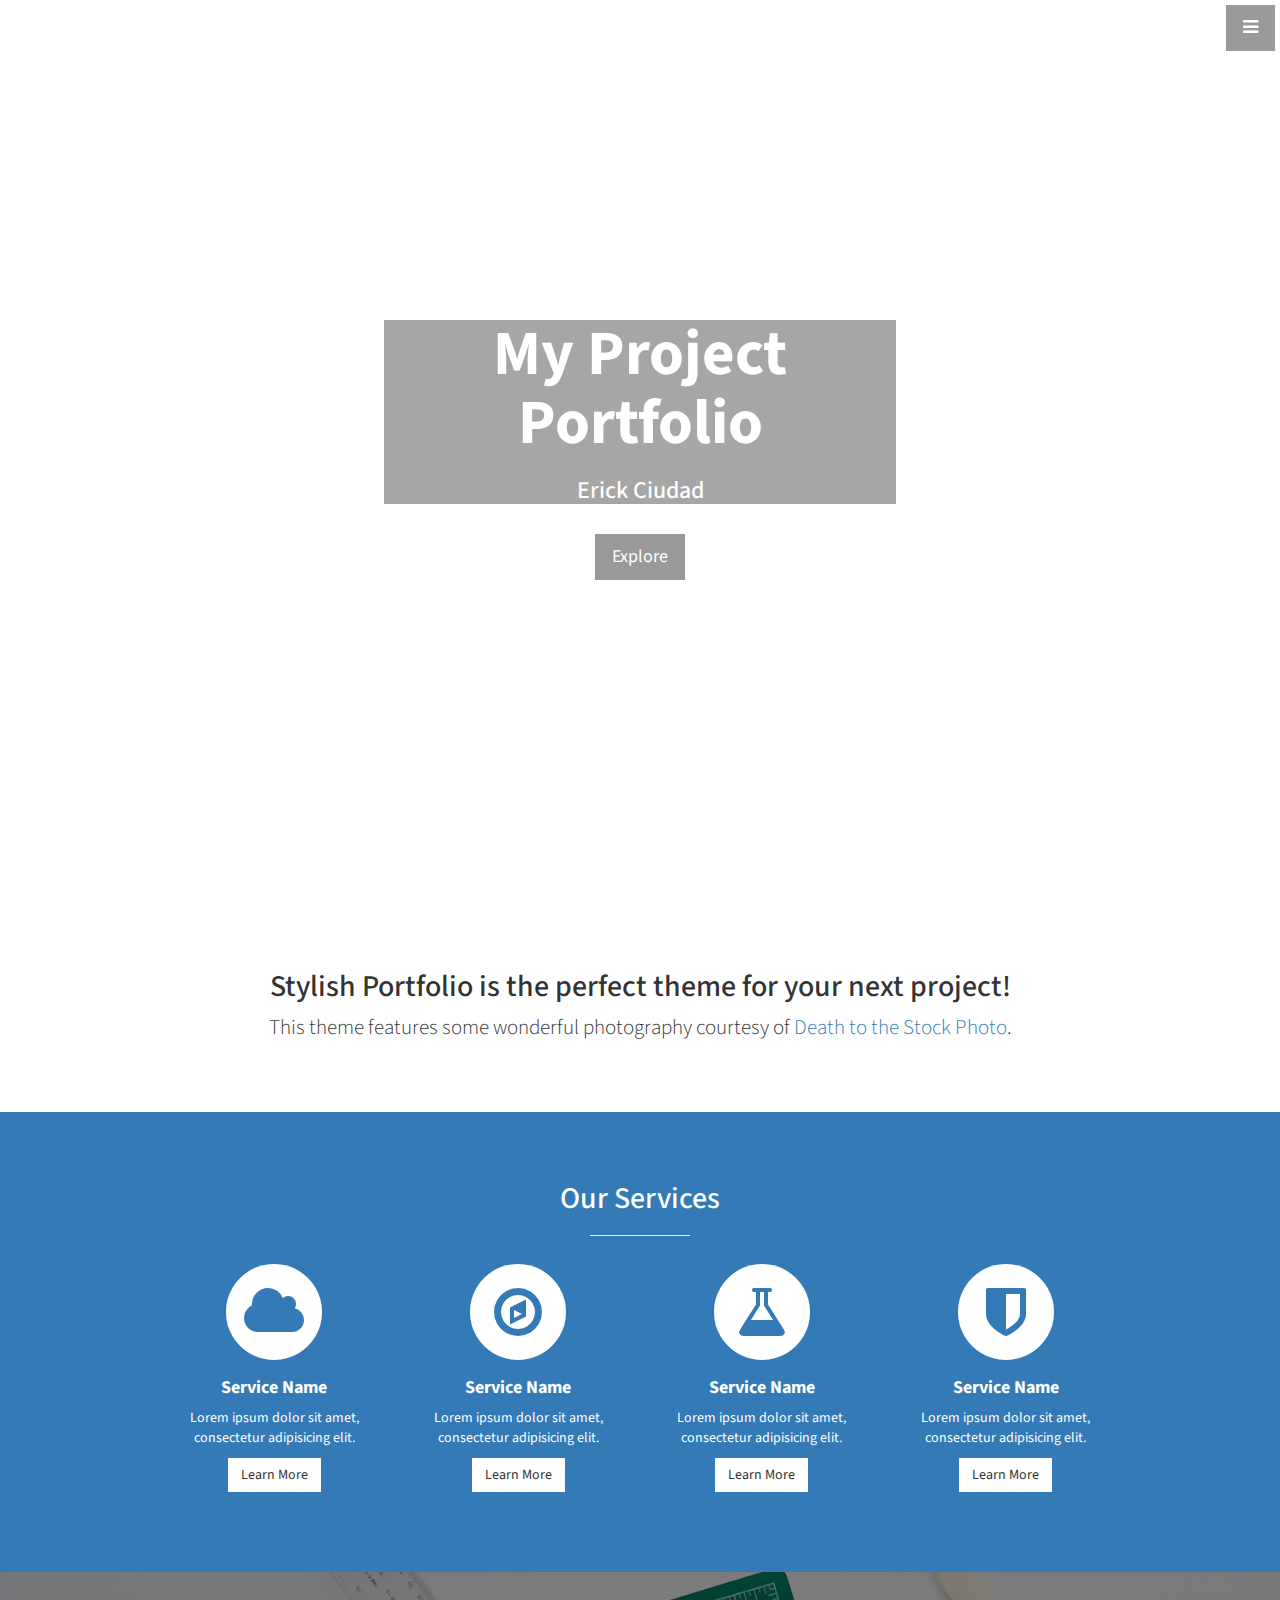
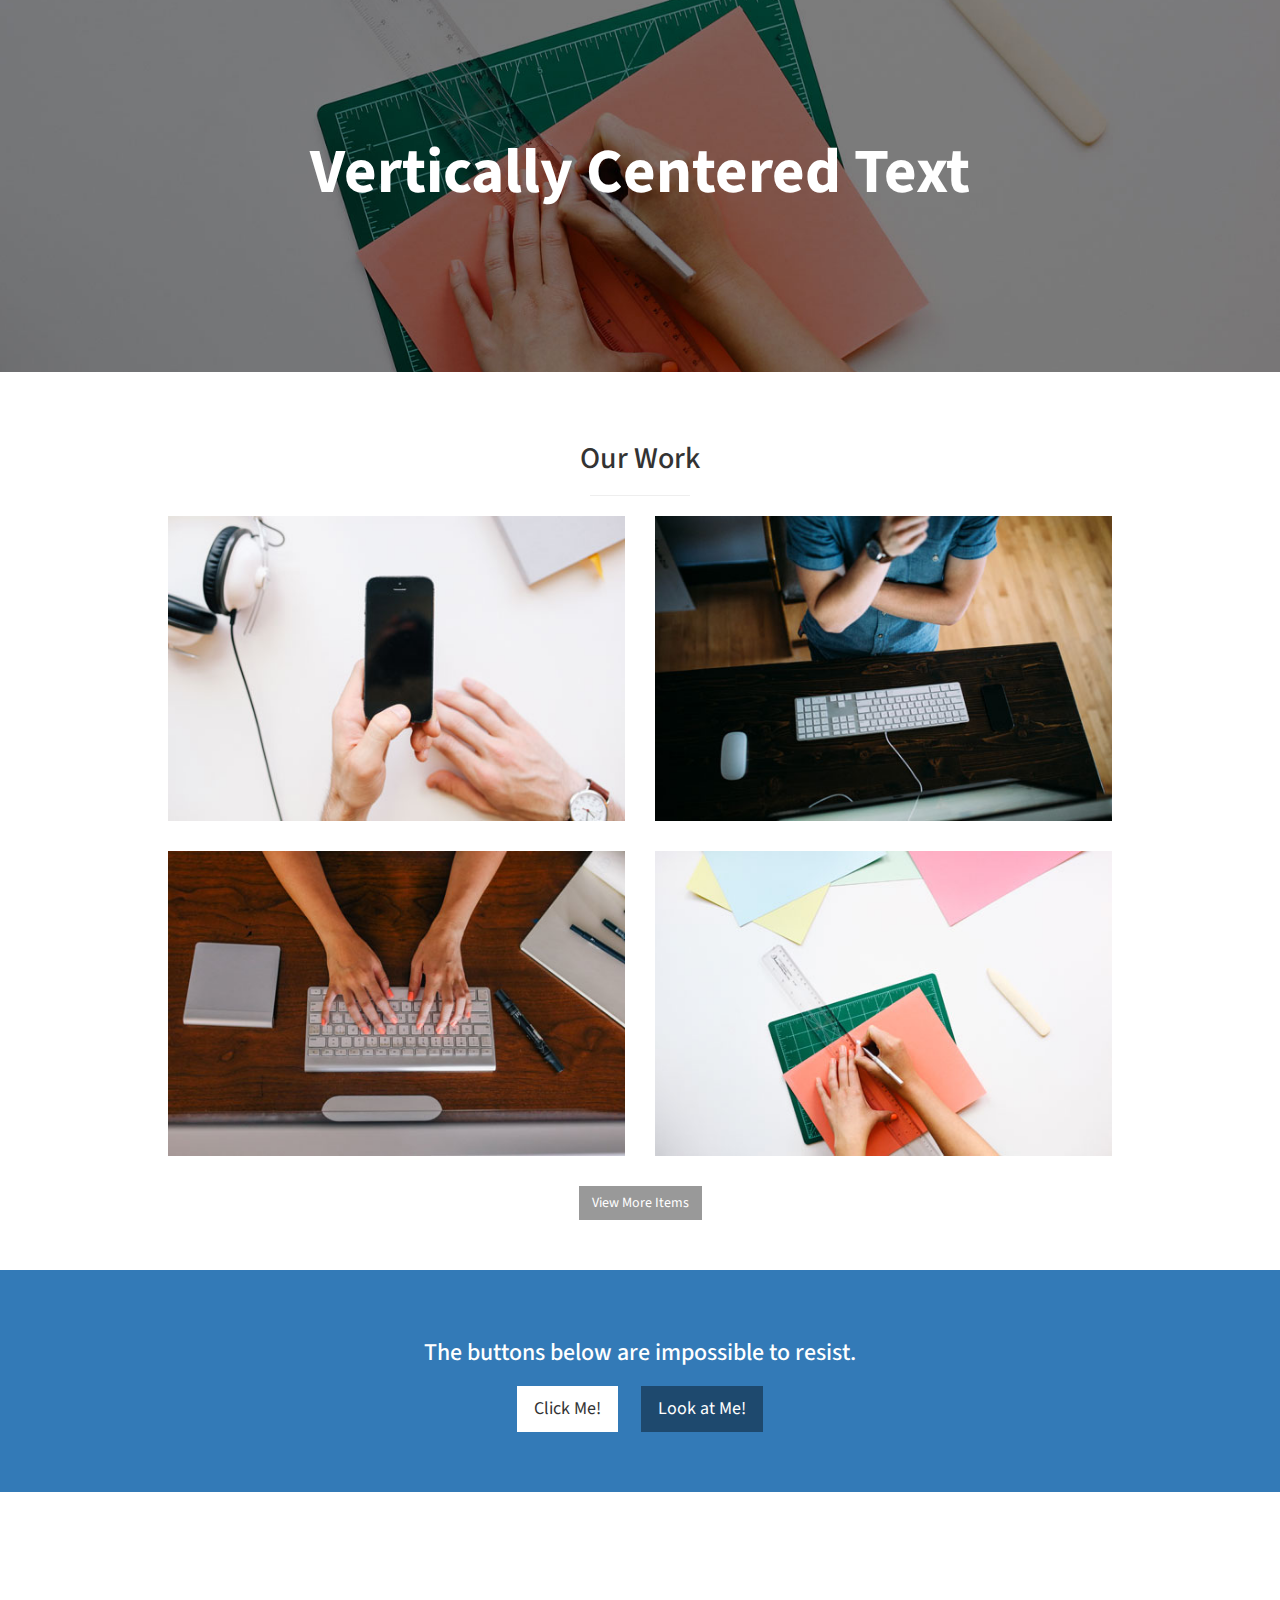
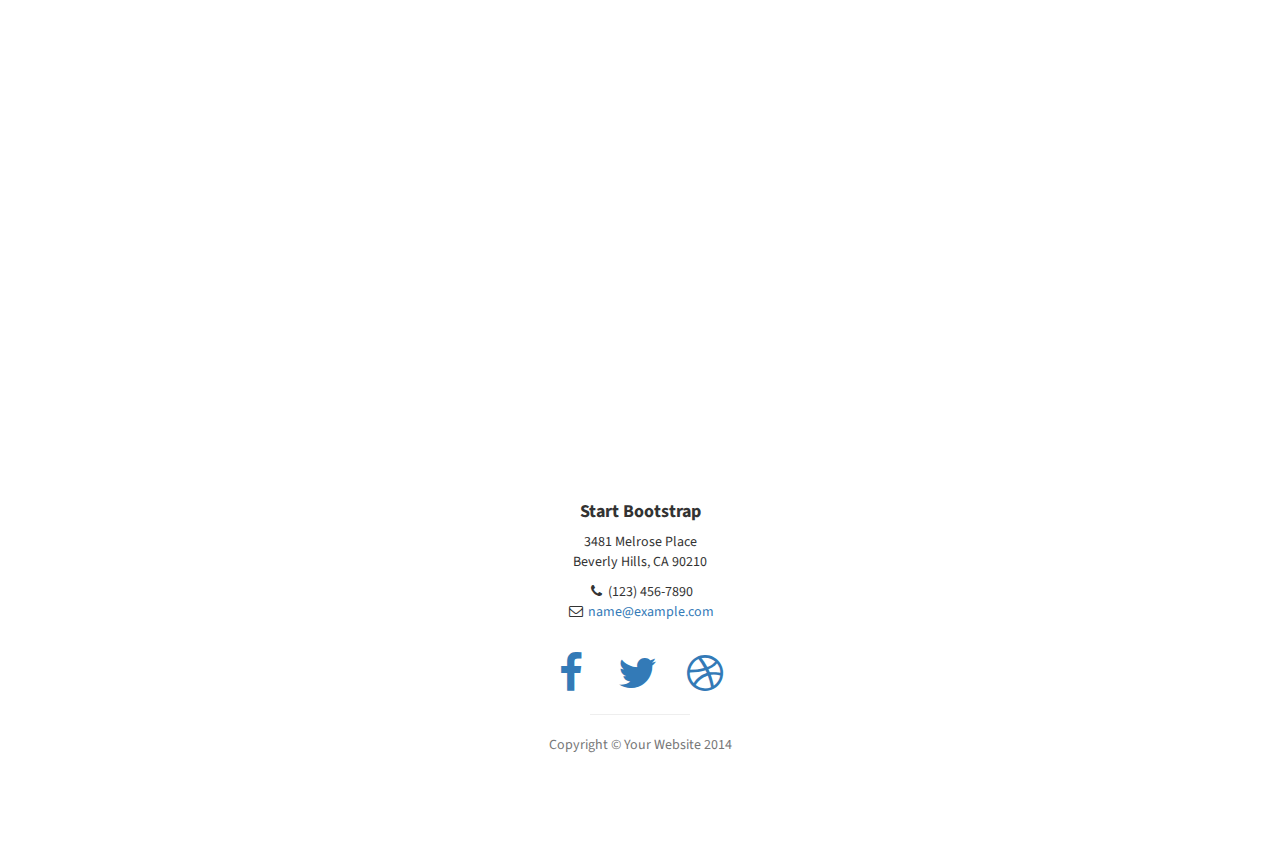
==== startbootstrap-stylish-portfolio-gh-pages/index.html @ aa6cf6b8 "Initial bootstrap template set up, beginning work process" ====
<!DOCTYPE html>
<html lang="en">

<head>

    <meta charset="utf-8">
    <meta http-equiv="X-UA-Compatible" content="IE=edge">
    <meta name="viewport" content="width=device-width, initial-scale=1">
    <meta name="description" content="">
    <meta name="author" content="">

    <title>Stylish Portfolio - Start Bootstrap Theme</title>

    <!-- Bootstrap Core CSS -->
    <link href="css/bootstrap.min.css" rel="stylesheet">

    <!-- Custom CSS -->
    <link href="css/stylish-portfolio.css" rel="stylesheet">

    <!-- Custom Fonts -->
    <link href="font-awesome/css/font-awesome.min.css" rel="stylesheet" type="text/css">
    <link href="https://fonts.googleapis.com/css?family=Source+Sans+Pro:300,400,700,300italic,400italic,700italic" rel="stylesheet" type="text/css">

    <!-- HTML5 Shim and Respond.js IE8 support of HTML5 elements and media queries -->
    <!-- WARNING: Respond.js doesn't work if you view the page via file:// -->
    <!--[if lt IE 9]>
        <script src="https://oss.maxcdn.com/libs/html5shiv/3.7.0/html5shiv.js"></script>
        <script src="https://oss.maxcdn.com/libs/respond.js/1.4.2/respond.min.js"></script>
    <![endif]-->

</head>

<body>

    <!-- Navigation -->
    <a id="menu-toggle" href="#" class="btn btn-dark btn-lg toggle"><i class="fa fa-bars"></i></a>
    <nav id="sidebar-wrapper">
        <ul class="sidebar-nav">
            <a id="menu-close" href="#" class="btn btn-light btn-lg pull-right toggle"><i class="fa fa-times"></i></a>
            <li class="sidebar-brand">
                <a href="#top" onclick=$("#menu-close").click();>Start Bootstrap</a>
            </li>
            <li>
                <a href="#top" onclick=$("#menu-close").click();>Home</a>
            </li>
            <li>
                <a href="#about" onclick=$("#menu-close").click();>About</a>
            </li>
            <li>
                <a href="#services" onclick=$("#menu-close").click();>Services</a>
            </li>
            <li>
                <a href="#portfolio" onclick=$("#menu-close").click();>Portfolio</a>
            </li>
            <li>
                <a href="#contact" onclick=$("#menu-close").click();>Contact</a>
            </li>
        </ul>
    </nav>

    <!-- Header -->
    <header id="top" class="header">
        <div class="text-vertical-center">
          <div class="darken">
            <h1>My Project Portfolio</h1>
            <h3>Erick Ciudad</h3>
          </div>
            <br>
            <a href="#about" class="btn btn-dark btn-lg">Explore</a>
        </div>
    </header>

    <!-- About -->
    <section id="about" class="about">
        <div class="container">
            <div class="row">
                <div class="col-lg-12 text-center">
                    <h2>Stylish Portfolio is the perfect theme for your next project!</h2>
                    <p class="lead">This theme features some wonderful photography courtesy of <a target="_blank" href="http://join.deathtothestockphoto.com/">Death to the Stock Photo</a>.</p>
                </div>
            </div>
            <!-- /.row -->
        </div>
        <!-- /.container -->
    </section>

    <!-- Services -->
    <!-- The circle icons use Font Awesome's stacked icon classes. For more information, visit http://fontawesome.io/examples/ -->
    <section id="services" class="services bg-primary">
        <div class="container">
            <div class="row text-center">
                <div class="col-lg-10 col-lg-offset-1">
                    <h2>Our Services</h2>
                    <hr class="small">
                    <div class="row">
                        <div class="col-md-3 col-sm-6">
                            <div class="service-item">
                                <span class="fa-stack fa-4x">
                                <i class="fa fa-circle fa-stack-2x"></i>
                                <i class="fa fa-cloud fa-stack-1x text-primary"></i>
                            </span>
                                <h4>
                                    <strong>Service Name</strong>
                                </h4>
                                <p>Lorem ipsum dolor sit amet, consectetur adipisicing elit.</p>
                                <a href="#" class="btn btn-light">Learn More</a>
                            </div>
                        </div>
                        <div class="col-md-3 col-sm-6">
                            <div class="service-item">
                                <span class="fa-stack fa-4x">
                                <i class="fa fa-circle fa-stack-2x"></i>
                                <i class="fa fa-compass fa-stack-1x text-primary"></i>
                            </span>
                                <h4>
                                    <strong>Service Name</strong>
                                </h4>
                                <p>Lorem ipsum dolor sit amet, consectetur adipisicing elit.</p>
                                <a href="#" class="btn btn-light">Learn More</a>
                            </div>
                        </div>
                        <div class="col-md-3 col-sm-6">
                            <div class="service-item">
                                <span class="fa-stack fa-4x">
                                <i class="fa fa-circle fa-stack-2x"></i>
                                <i class="fa fa-flask fa-stack-1x text-primary"></i>
                            </span>
                                <h4>
                                    <strong>Service Name</strong>
                                </h4>
                                <p>Lorem ipsum dolor sit amet, consectetur adipisicing elit.</p>
                                <a href="#" class="btn btn-light">Learn More</a>
                            </div>
                        </div>
                        <div class="col-md-3 col-sm-6">
                            <div class="service-item">
                                <span class="fa-stack fa-4x">
                                <i class="fa fa-circle fa-stack-2x"></i>
                                <i class="fa fa-shield fa-stack-1x text-primary"></i>
                            </span>
                                <h4>
                                    <strong>Service Name</strong>
                                </h4>
                                <p>Lorem ipsum dolor sit amet, consectetur adipisicing elit.</p>
                                <a href="#" class="btn btn-light">Learn More</a>
                            </div>
                        </div>
                    </div>
                    <!-- /.row (nested) -->
                </div>
                <!-- /.col-lg-10 -->
            </div>
            <!-- /.row -->
        </div>
        <!-- /.container -->
    </section>

    <!-- Callout -->
    <aside class="callout">
        <div class="text-vertical-center">
            <h1>Vertically Centered Text</h1>
        </div>
    </aside>

    <!-- Portfolio -->
    <section id="portfolio" class="portfolio">
        <div class="container">
            <div class="row">
                <div class="col-lg-10 col-lg-offset-1 text-center">
                    <h2>Our Work</h2>
                    <hr class="small">
                    <div class="row">
                        <div class="col-md-6">
                            <div class="portfolio-item">
                                <a href="#">
                                    <img class="img-portfolio img-responsive" src="img/portfolio-1.jpg">
                                </a>
                            </div>
                        </div>
                        <div class="col-md-6">
                            <div class="portfolio-item">
                                <a href="#">
                                    <img class="img-portfolio img-responsive" src="img/portfolio-2.jpg">
                                </a>
                            </div>
                        </div>
                        <div class="col-md-6">
                            <div class="portfolio-item">
                                <a href="#">
                                    <img class="img-portfolio img-responsive" src="img/portfolio-3.jpg">
                                </a>
                            </div>
                        </div>
                        <div class="col-md-6">
                            <div class="portfolio-item">
                                <a href="#">
                                    <img class="img-portfolio img-responsive" src="img/portfolio-4.jpg">
                                </a>
                            </div>
                        </div>
                    </div>
                    <!-- /.row (nested) -->
                    <a href="#" class="btn btn-dark">View More Items</a>
                </div>
                <!-- /.col-lg-10 -->
            </div>
            <!-- /.row -->
        </div>
        <!-- /.container -->
    </section>

    <!-- Call to Action -->
    <aside class="call-to-action bg-primary">
        <div class="container">
            <div class="row">
                <div class="col-lg-12 text-center">
                    <h3>The buttons below are impossible to resist.</h3>
                    <a href="#" class="btn btn-lg btn-light">Click Me!</a>
                    <a href="#" class="btn btn-lg btn-dark">Look at Me!</a>
                </div>
            </div>
        </div>
    </aside>

    <!-- Map -->
    <section id="contact" class="map">
        <iframe width="100%" height="100%" frameborder="0" scrolling="no" marginheight="0" marginwidth="0" src="https://maps.google.com/maps?f=q&amp;source=s_q&amp;hl=en&amp;geocode=&amp;q=Twitter,+Inc.,+Market+Street,+San+Francisco,+CA&amp;aq=0&amp;oq=twitter&amp;sll=28.659344,-81.187888&amp;sspn=0.128789,0.264187&amp;ie=UTF8&amp;hq=Twitter,+Inc.,+Market+Street,+San+Francisco,+CA&amp;t=m&amp;z=15&amp;iwloc=A&amp;output=embed"></iframe>
        <br />
        <small>
            <a href="https://maps.google.com/maps?f=q&amp;source=embed&amp;hl=en&amp;geocode=&amp;q=Twitter,+Inc.,+Market+Street,+San+Francisco,+CA&amp;aq=0&amp;oq=twitter&amp;sll=28.659344,-81.187888&amp;sspn=0.128789,0.264187&amp;ie=UTF8&amp;hq=Twitter,+Inc.,+Market+Street,+San+Francisco,+CA&amp;t=m&amp;z=15&amp;iwloc=A"></a>
        </small>
        </iframe>
    </section>

    <!-- Footer -->
    <footer>
        <div class="container">
            <div class="row">
                <div class="col-lg-10 col-lg-offset-1 text-center">
                    <h4><strong>Start Bootstrap</strong>
                    </h4>
                    <p>3481 Melrose Place
                        <br>Beverly Hills, CA 90210</p>
                    <ul class="list-unstyled">
                        <li><i class="fa fa-phone fa-fw"></i> (123) 456-7890</li>
                        <li><i class="fa fa-envelope-o fa-fw"></i> <a href="mailto:name@example.com">name@example.com</a>
                        </li>
                    </ul>
                    <br>
                    <ul class="list-inline">
                        <li>
                            <a href="#"><i class="fa fa-facebook fa-fw fa-3x"></i></a>
                        </li>
                        <li>
                            <a href="#"><i class="fa fa-twitter fa-fw fa-3x"></i></a>
                        </li>
                        <li>
                            <a href="#"><i class="fa fa-dribbble fa-fw fa-3x"></i></a>
                        </li>
                    </ul>
                    <hr class="small">
                    <p class="text-muted">Copyright &copy; Your Website 2014</p>
                </div>
            </div>
        </div>
        <a id="to-top" href="#top" class="btn btn-dark btn-lg"><i class="fa fa-chevron-up fa-fw fa-1x"></i></a>
    </footer>

    <!-- jQuery -->
    <script src="js/jquery.js"></script>

    <!-- Bootstrap Core JavaScript -->
    <script src="js/bootstrap.min.js"></script>

    <!-- Custom Theme JavaScript -->
    <script>
    // Closes the sidebar menu
    $("#menu-close").click(function(e) {
        e.preventDefault();
        $("#sidebar-wrapper").toggleClass("active");
    });
    // Opens the sidebar menu
    $("#menu-toggle").click(function(e) {
        e.preventDefault();
        $("#sidebar-wrapper").toggleClass("active");
    });
    // Scrolls to the selected menu item on the page
    $(function() {
        $('a[href*=#]:not([href=#],[data-toggle],[data-target],[data-slide])').click(function() {
            if (location.pathname.replace(/^\//, '') == this.pathname.replace(/^\//, '') || location.hostname == this.hostname) {
                var target = $(this.hash);
                target = target.length ? target : $('[name=' + this.hash.slice(1) + ']');
                if (target.length) {
                    $('html,body').animate({
                        scrollTop: target.offset().top
                    }, 1000);
                    return false;
                }
            }
        });
    });
    //#to-top button appears after scrolling
    var fixed = false;
    $(document).scroll(function() {
        if ($(this).scrollTop() > 250) {
            if (!fixed) {
                fixed = true;
                // $('#to-top').css({position:'fixed', display:'block'});
                $('#to-top').show("slow", function() {
                    $('#to-top').css({
                        position: 'fixed',
                        display: 'block'
                    });
                });
            }
        } else {
            if (fixed) {
                fixed = false;
                $('#to-top').hide("slow", function() {
                    $('#to-top').css({
                        display: 'none'
                    });
                });
            }
        }
    });
    // Disable Google Maps scrolling
    // See http://stackoverflow.com/a/25904582/1607849
    // Disable scroll zooming and bind back the click event
    var onMapMouseleaveHandler = function(event) {
        var that = $(this);
        that.on('click', onMapClickHandler);
        that.off('mouseleave', onMapMouseleaveHandler);
        that.find('iframe').css("pointer-events", "none");
    }
    var onMapClickHandler = function(event) {
            var that = $(this);
            // Disable the click handler until the user leaves the map area
            that.off('click', onMapClickHandler);
            // Enable scrolling zoom
            that.find('iframe').css("pointer-events", "auto");
            // Handle the mouse leave event
            that.on('mouseleave', onMapMouseleaveHandler);
        }
        // Enable map zooming with mouse scroll when the user clicks the map
    $('.map').on('click', onMapClickHandler);
    </script>

</body>

</html>
---- startbootstrap-stylish-portfolio-gh-pages/css/stylish-portfolio.css ----
/*!
 * Start Bootstrap - Stylish Portfolio (http://startbootstrap.com/)
 * Copyright 2013-2016 Start Bootstrap
 * Licensed under MIT (https://github.com/BlackrockDigital/startbootstrap/blob/gh-pages/LICENSE)
 */

/* Global Styles */

html,
body {
    width: 100%;
    height: 100%;
}

body {
    font-family: "Source Sans Pro","Helvetica Neue",Helvetica,Arial,sans-serif;
}

.text-vertical-center {
    display: table-cell;
    text-align: center;
    vertical-align: middle;
}

.text-vertical-center h1 {
    margin: 0;
    padding: 0;
    font-size: 4.5em;
    font-weight: 700;
}

/* Custom Button Styles */

.btn-dark {
    border-radius: 0;
    color: #fff;
    background-color: rgba(0,0,0,0.4);
}

.btn-dark:hover,
.btn-dark:focus,
.btn-dark:active {
    color: #fff;
    background-color: rgba(0,0,0,0.7);
}

.btn-light {
    border-radius: 0;
    color: #333;
    background-color: rgb(255,255,255);
}

.btn-light:hover,
.btn-light:focus,
.btn-light:active {
    color: #333;
    background-color: rgba(255,255,255,0.8);
}

/* Custom Horizontal Rule */

hr.small {
    max-width: 100px;
}

/* Side Menu */

#sidebar-wrapper {
    z-index: 1000;
    position: fixed;
    right: 0;
    width: 250px;
    height: 100%;
    transform: translateX(250px);
    overflow-y: auto;
    background: #222;
    -webkit-transition: all 0.4s ease 0s;
    -moz-transition: all 0.4s ease 0s;
    -ms-transition: all 0.4s ease 0s;
    -o-transition: all 0.4s ease 0s;
    transition: all 0.4s ease 0s;
}

.sidebar-nav {
    position: absolute;
    top: 0;
    width: 250px;
    margin: 0;
    padding: 0;
    list-style: none;
}

.sidebar-nav li {
    text-indent: 20px;
    line-height: 40px;
}

.sidebar-nav li a {
    display: block;
    text-decoration: none;
    color: #999;
}

.sidebar-nav li a:hover {
    text-decoration: none;
    color: #fff;
    background: rgba(255,255,255,0.2);
}

.sidebar-nav li a:active,
.sidebar-nav li a:focus {
    text-decoration: none;
}

.sidebar-nav > .sidebar-brand {
    height: 55px;
    font-size: 18px;
    line-height: 55px;
}

.sidebar-nav > .sidebar-brand a {
    color: #999;
}

.sidebar-nav > .sidebar-brand a:hover {
    color: #fff;
    background: none;
}

#menu-toggle {
    z-index: 1;
    position: fixed;
    top: 0;
    right: 0;
}

#sidebar-wrapper.active {
    right: 250px;
    width: 250px;
    -webkit-transition: all 0.4s ease 0s;
    -moz-transition: all 0.4s ease 0s;
    -ms-transition: all 0.4s ease 0s;
    -o-transition: all 0.4s ease 0s;
    transition: all 0.4s ease 0s;
}

.toggle {
    margin: 5px 5px 0 0;
}

/* Header */

.header {
    display: table;
    position: relative;
    width: 100%;
    height: 100%;
    background: url(../img/asubackground.jpg) no-repeat center center scroll;
]    -webkit-background-size: cover;
    -moz-background-size: cover;
    background-size: cover;
    -o-background-size: cover;
    color: white;
}

.darken{
  background-color: rgba(0, 0, 0, 0.35);
  width: 40%;
  margin-left: auto;
  margin-right: auto;
}
/* About */

.about {
    padding: 50px 0;
}

/* Services */

.services {
    padding: 50px 0;
}

.service-item {
    margin-bottom: 30px;
}

/* Callout */

.callout {
    display: table;
    width: 100%;
    height: 400px;
    color: #fff;
    background: url(../img/callout.jpg) no-repeat center center scroll;
    -webkit-background-size: cover;
    -moz-background-size: cover;
    background-size: cover;
    -o-background-size: cover;
}

/* Portfolio */

.portfolio {
    padding: 50px 0;
}

.portfolio-item {
    margin-bottom: 30px;
}

.img-portfolio {
    margin: 0 auto;
}

.img-portfolio:hover {
    opacity: 0.8;
}

/* Call to Action */

.call-to-action {
    padding: 50px 0;
}

.call-to-action .btn {
    margin: 10px;
}

/* Map */

.map {
    height: 500px;
}

@media(max-width:768px) {
    .map {
        height: 75%;
    }
}

.map iframe {
    pointer-events: none;
}

/* Footer */

footer {
    padding: 100px 0;
}

#to-top {
  display: none;
  position: fixed;
  bottom: 5px;
  right: 5px;
}
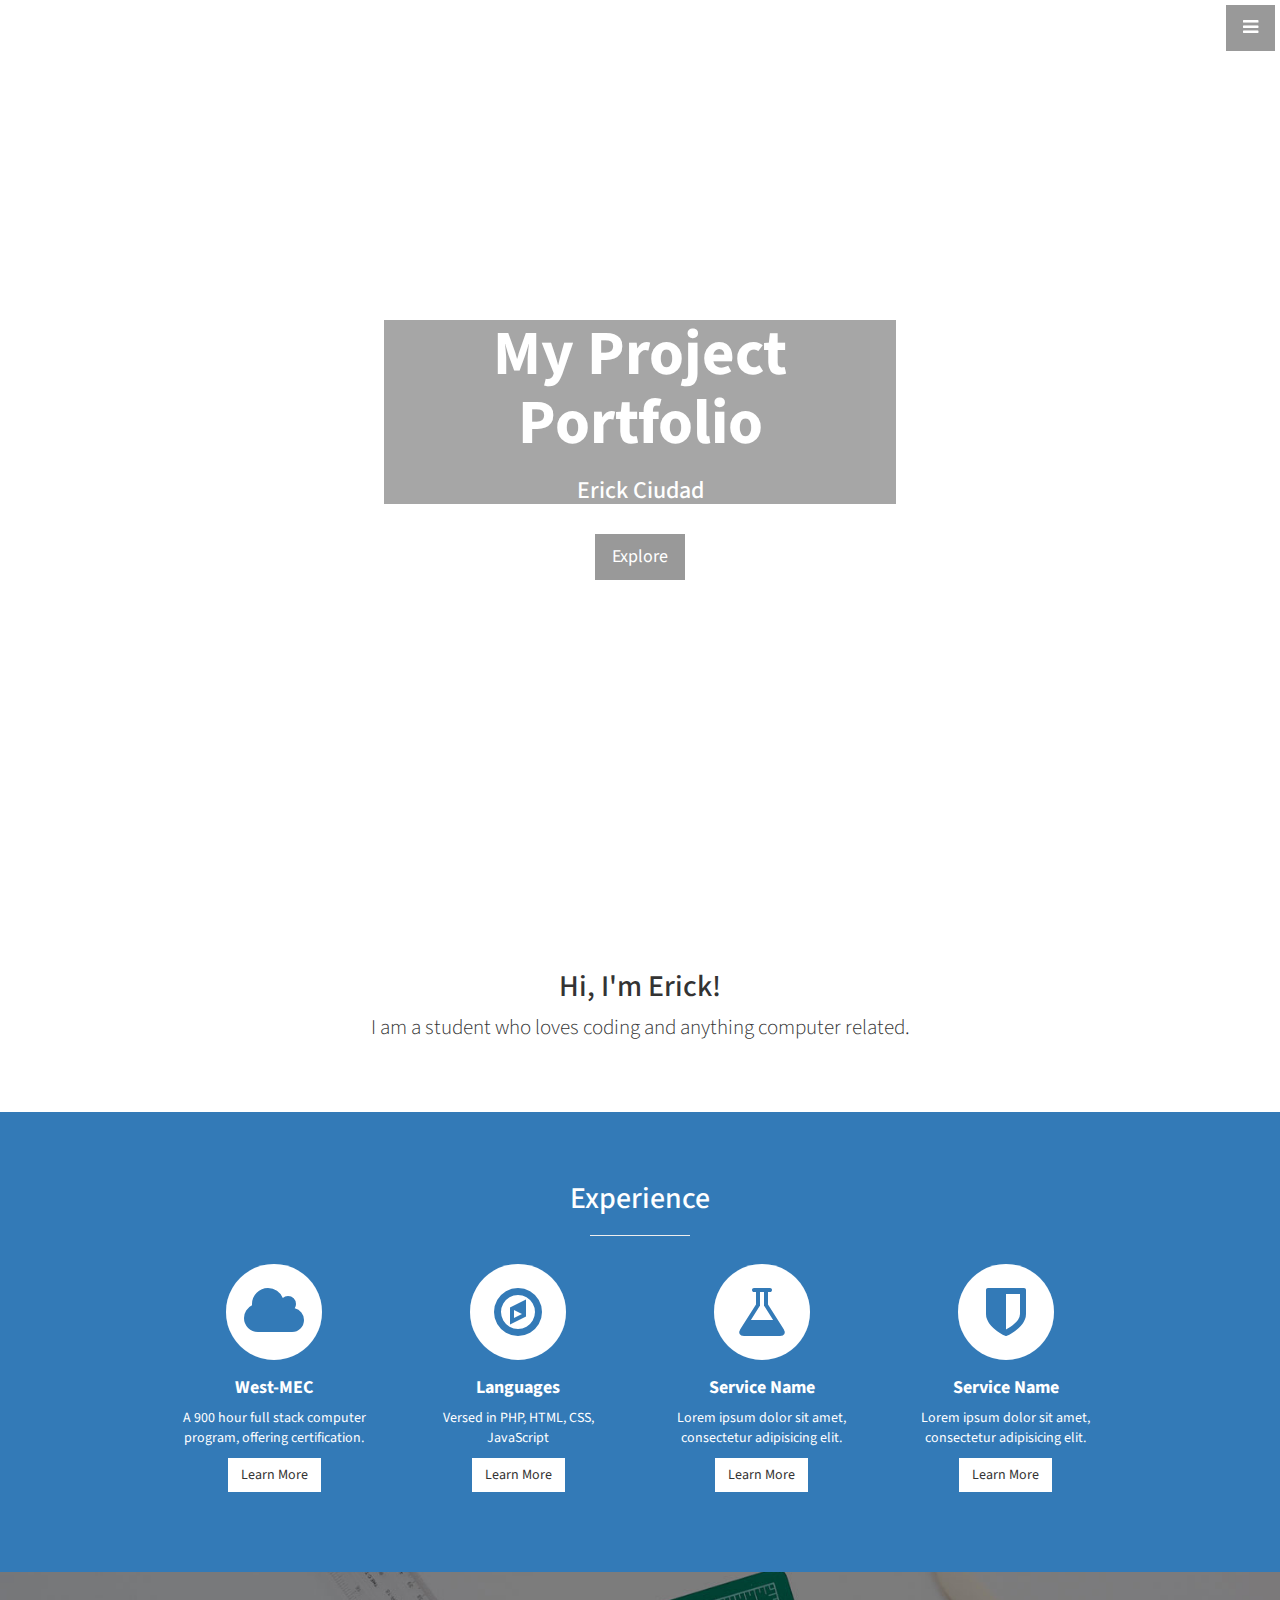
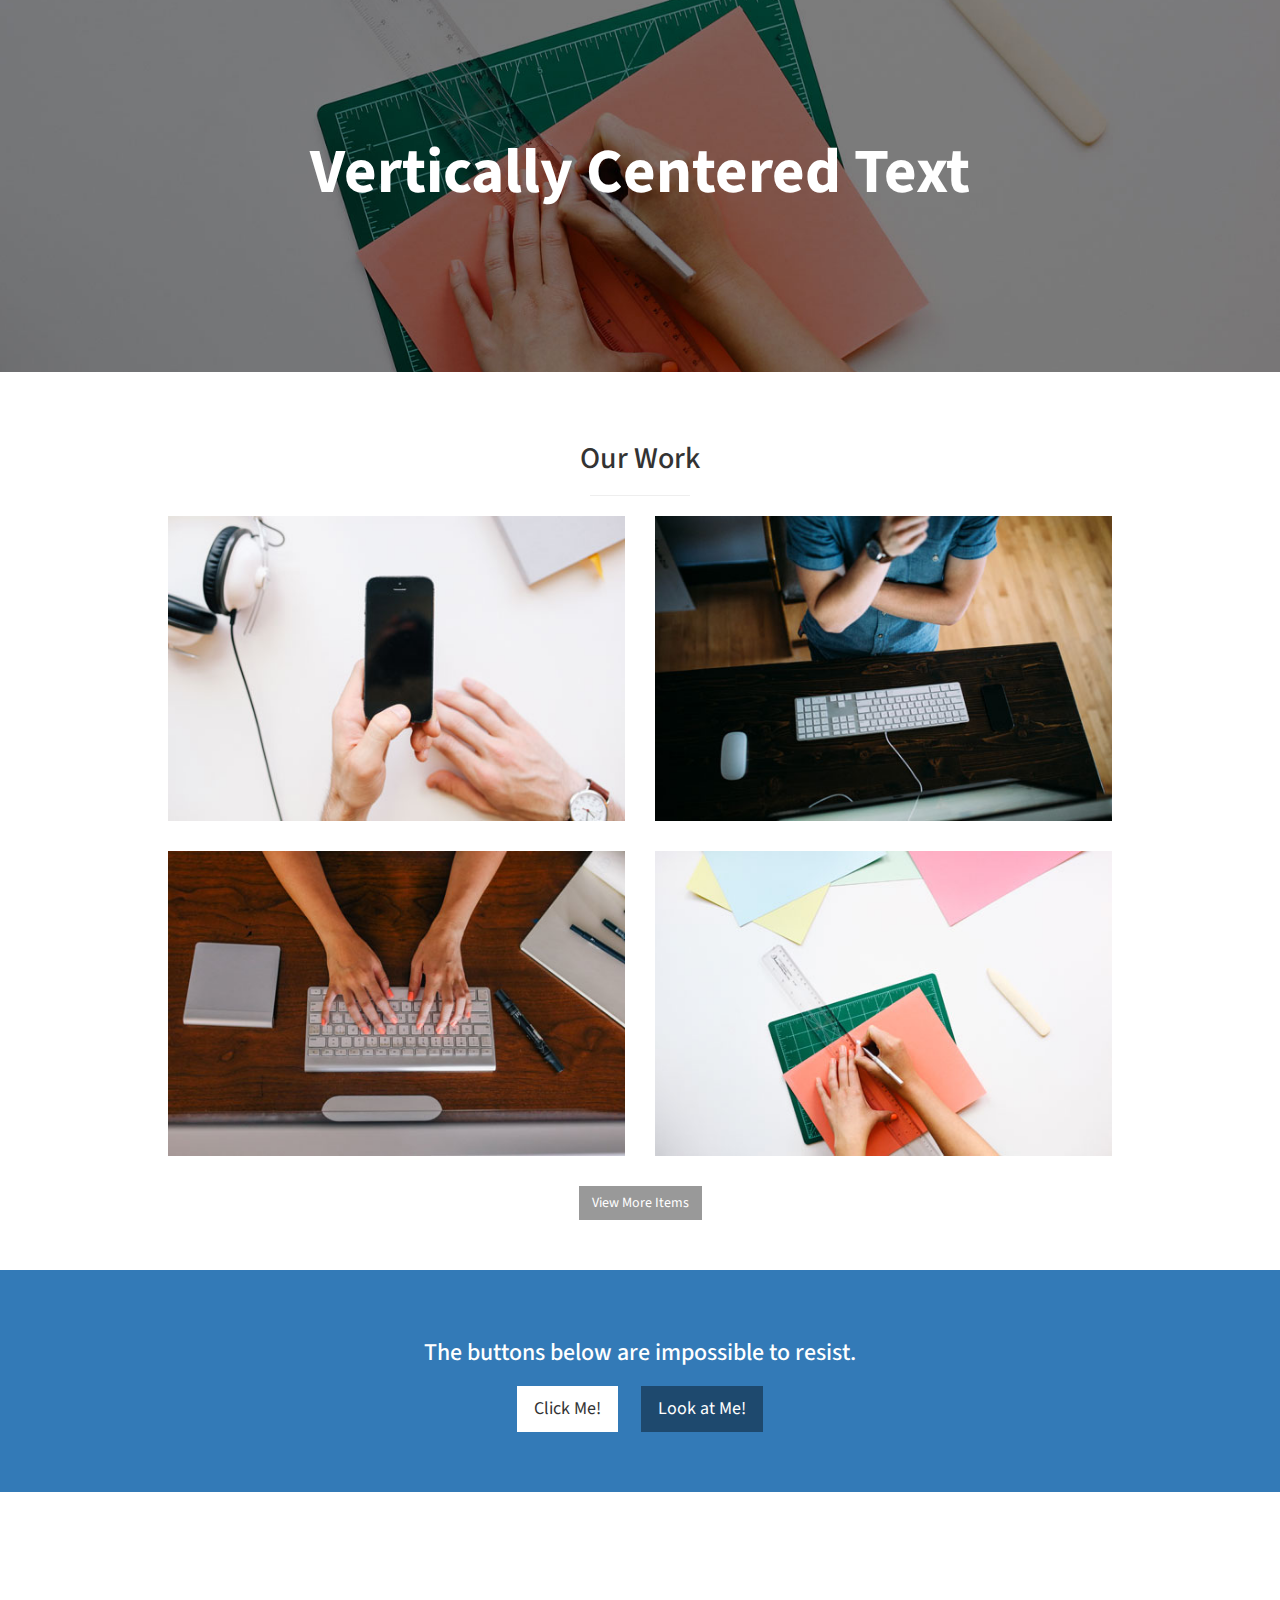
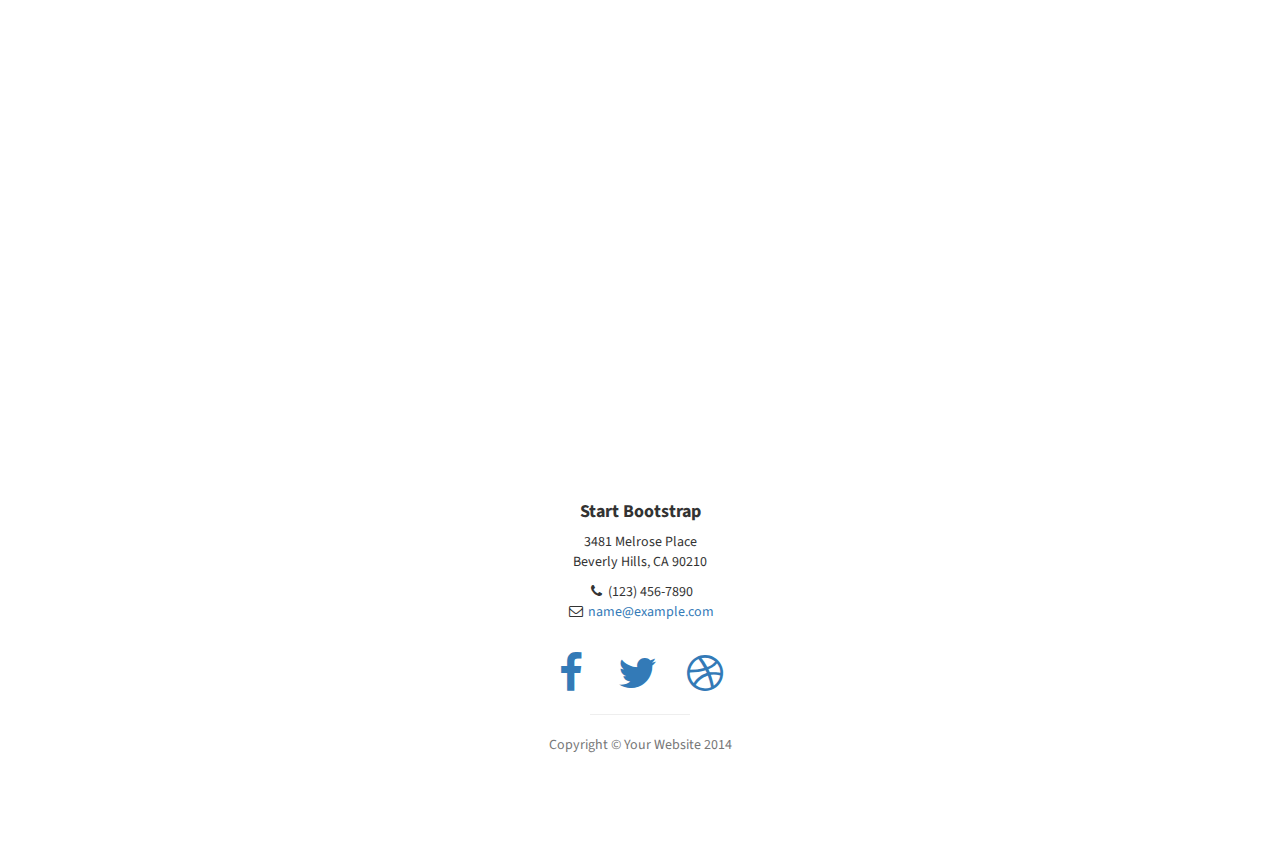
==== commit fecb0f0f: "commit before sleeping, progress on index" ====
--- a/startbootstrap-stylish-portfolio-gh-pages/index.html
+++ b/startbootstrap-stylish-portfolio-gh-pages/index.html
@@ -75,8 +75,8 @@
         <div class="container">
             <div class="row">
                 <div class="col-lg-12 text-center">
-                    <h2>Stylish Portfolio is the perfect theme for your next project!</h2>
-                    <p class="lead">This theme features some wonderful photography courtesy of <a target="_blank" href="http://join.deathtothestockphoto.com/">Death to the Stock Photo</a>.</p>
+                    <h2>Hi, I'm Erick!</h2>
+                    <p class="lead">I am a student who loves coding and anything computer related.</p>
                 </div>
             </div>
             <!-- /.row -->
@@ -90,7 +90,7 @@
         <div class="container">
             <div class="row text-center">
                 <div class="col-lg-10 col-lg-offset-1">
-                    <h2>Our Services</h2>
+                    <h2>Experience</h2>
                     <hr class="small">
                     <div class="row">
                         <div class="col-md-3 col-sm-6">
@@ -100,10 +100,10 @@
                                 <i class="fa fa-cloud fa-stack-1x text-primary"></i>
                             </span>
                                 <h4>
-                                    <strong>Service Name</strong>
+                                    <strong>West-MEC</strong>
                                 </h4>
-                                <p>Lorem ipsum dolor sit amet, consectetur adipisicing elit.</p>
-                                <a href="#" class="btn btn-light">Learn More</a>
+                                <p>A 900 hour full stack computer program, offering certification.</p>
+                                <a href="http://west-mec.org/programs-services/high-school-programs/coding/" class="btn btn-light">Learn More</a>
                             </div>
                         </div>
                         <div class="col-md-3 col-sm-6">
@@ -113,9 +113,9 @@
                                 <i class="fa fa-compass fa-stack-1x text-primary"></i>
                             </span>
                                 <h4>
-                                    <strong>Service Name</strong>
+                                    <strong>Languages</strong>
                                 </h4>
-                                <p>Lorem ipsum dolor sit amet, consectetur adipisicing elit.</p>
+                                <p>Versed in PHP, HTML, CSS, JavaScript</p>
                                 <a href="#" class="btn btn-light">Learn More</a>
                             </div>
                         </div>
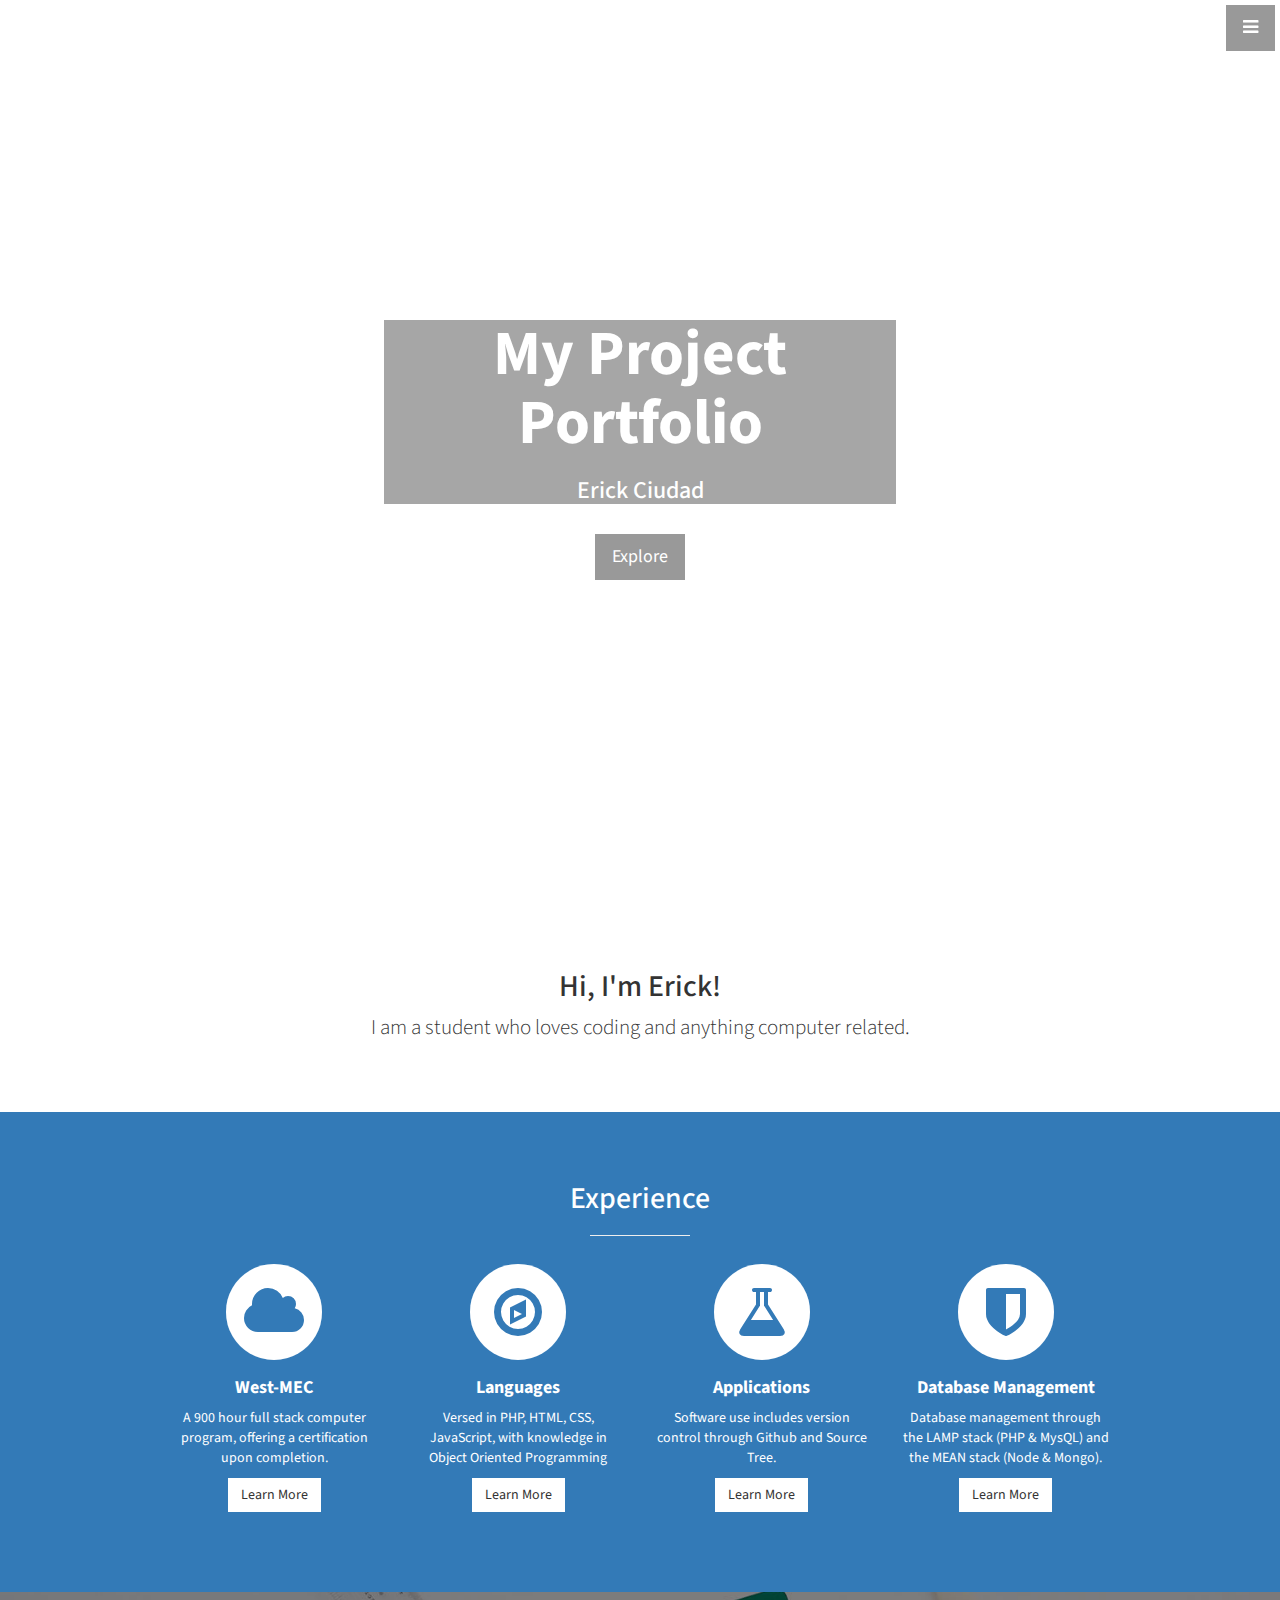
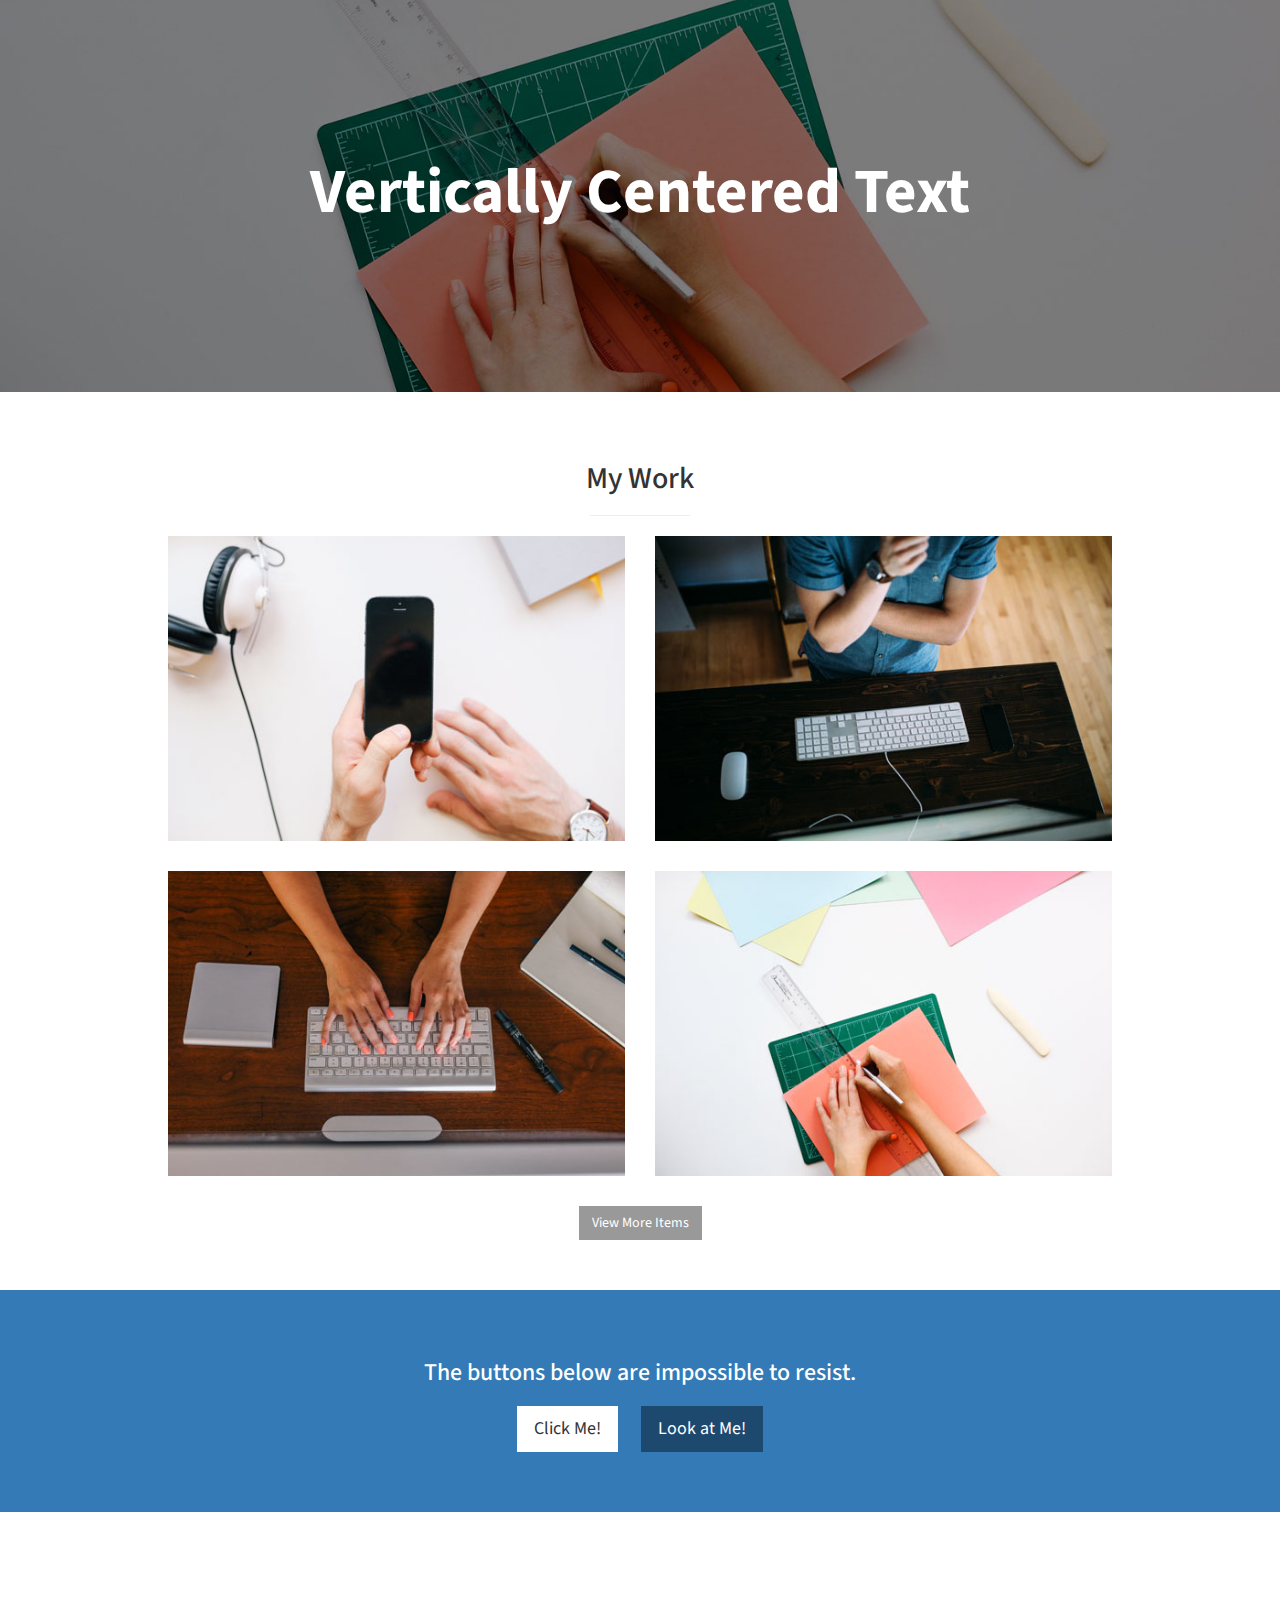
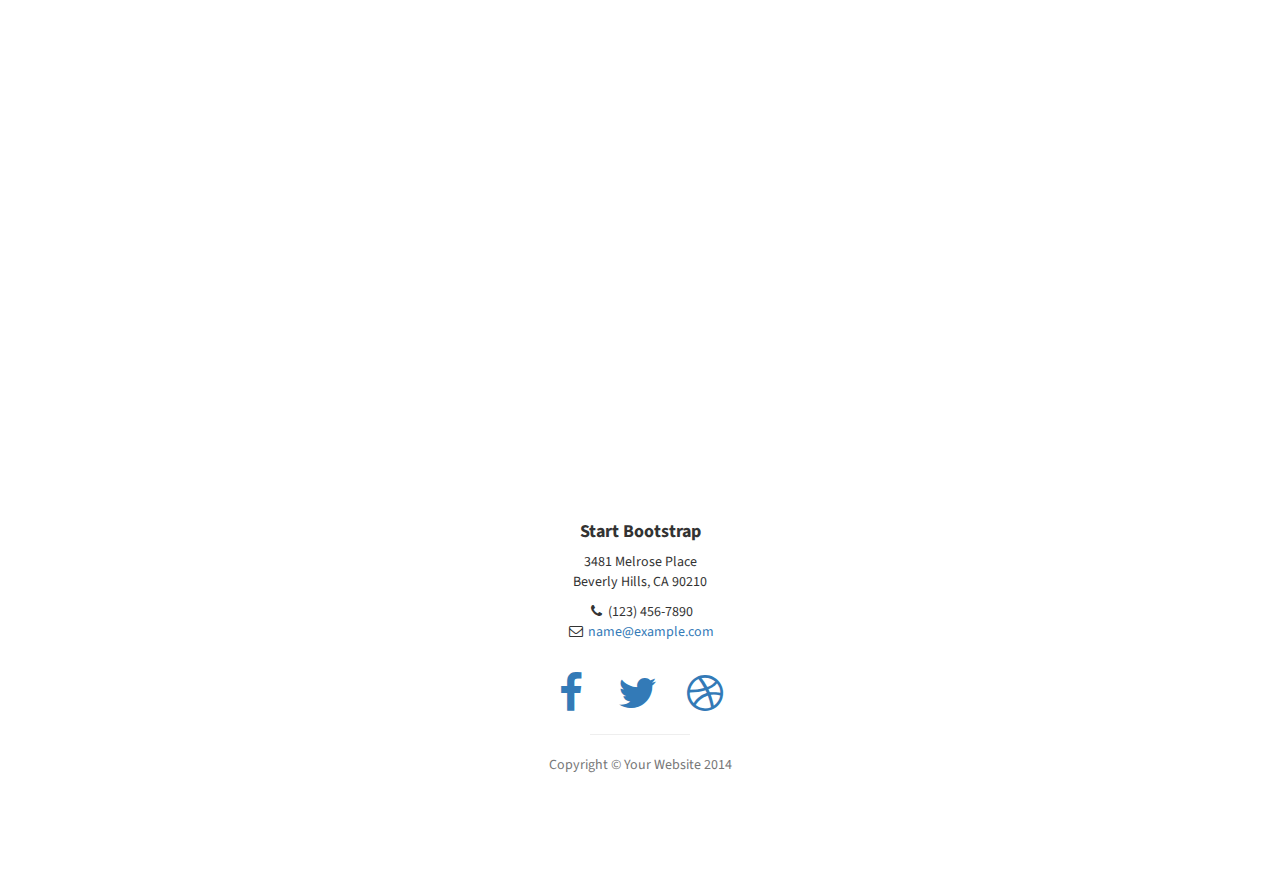
==== commit c24e9e8b: "Worked on experience" ====
--- a/startbootstrap-stylish-portfolio-gh-pages/index.html
+++ b/startbootstrap-stylish-portfolio-gh-pages/index.html
@@ -38,7 +38,7 @@
         <ul class="sidebar-nav">
             <a id="menu-close" href="#" class="btn btn-light btn-lg pull-right toggle"><i class="fa fa-times"></i></a>
             <li class="sidebar-brand">
-                <a href="#top" onclick=$("#menu-close").click();>Start Bootstrap</a>
+                <a href="#top" onclick=$("#menu-close").click();>My Portfolio</a>
             </li>
             <li>
                 <a href="#top" onclick=$("#menu-close").click();>Home</a>
@@ -47,7 +47,7 @@
                 <a href="#about" onclick=$("#menu-close").click();>About</a>
             </li>
             <li>
-                <a href="#services" onclick=$("#menu-close").click();>Services</a>
+                <a href="#services" onclick=$("#menu-close").click();>Experiences</a>
             </li>
             <li>
                 <a href="#portfolio" onclick=$("#menu-close").click();>Portfolio</a>
@@ -102,7 +102,7 @@
                                 <h4>
                                     <strong>West-MEC</strong>
                                 </h4>
-                                <p>A 900 hour full stack computer program, offering certification.</p>
+                                <p>A 900 hour full stack computer program, offering a certification upon completion.</p>
                                 <a href="http://west-mec.org/programs-services/high-school-programs/coding/" class="btn btn-light">Learn More</a>
                             </div>
                         </div>
@@ -115,8 +115,8 @@
                                 <h4>
                                     <strong>Languages</strong>
                                 </h4>
-                                <p>Versed in PHP, HTML, CSS, JavaScript</p>
-                                <a href="#" class="btn btn-light">Learn More</a>
+                                <p>Versed in PHP, HTML, CSS, JavaScript, with knowledge in Object Oriented Programming</p>
+                                <a href="https://www.cleverism.com/programming-languages-web-development/" class="btn btn-light">Learn More</a>
                             </div>
                         </div>
                         <div class="col-md-3 col-sm-6">
@@ -126,10 +126,10 @@
                                 <i class="fa fa-flask fa-stack-1x text-primary"></i>
                             </span>
                                 <h4>
-                                    <strong>Service Name</strong>
+                                    <strong>Applications</strong>
                                 </h4>
-                                <p>Lorem ipsum dolor sit amet, consectetur adipisicing elit.</p>
-                                <a href="#" class="btn btn-light">Learn More</a>
+                                <p>Software use includes version control through Github and Source Tree.</p>
+                                <a href="https://github.com/" class="btn btn-light">Learn More</a>
                             </div>
                         </div>
                         <div class="col-md-3 col-sm-6">
@@ -139,10 +139,10 @@
                                 <i class="fa fa-shield fa-stack-1x text-primary"></i>
                             </span>
                                 <h4>
-                                    <strong>Service Name</strong>
+                                    <strong>Database Management</strong>
                                 </h4>
-                                <p>Lorem ipsum dolor sit amet, consectetur adipisicing elit.</p>
-                                <a href="#" class="btn btn-light">Learn More</a>
+                                <p> Database management through the LAMP stack (PHP &amp; MysQL) and the MEAN stack (Node &amp; Mongo).</p>
+                                <a href="http://www.mysql.com/" class="btn btn-light">Learn More</a>
                             </div>
                         </div>
                     </div>
@@ -167,7 +167,7 @@
         <div class="container">
             <div class="row">
                 <div class="col-lg-10 col-lg-offset-1 text-center">
-                    <h2>Our Work</h2>
+                    <h2>My Work</h2>
                     <hr class="small">
                     <div class="row">
                         <div class="col-md-6">
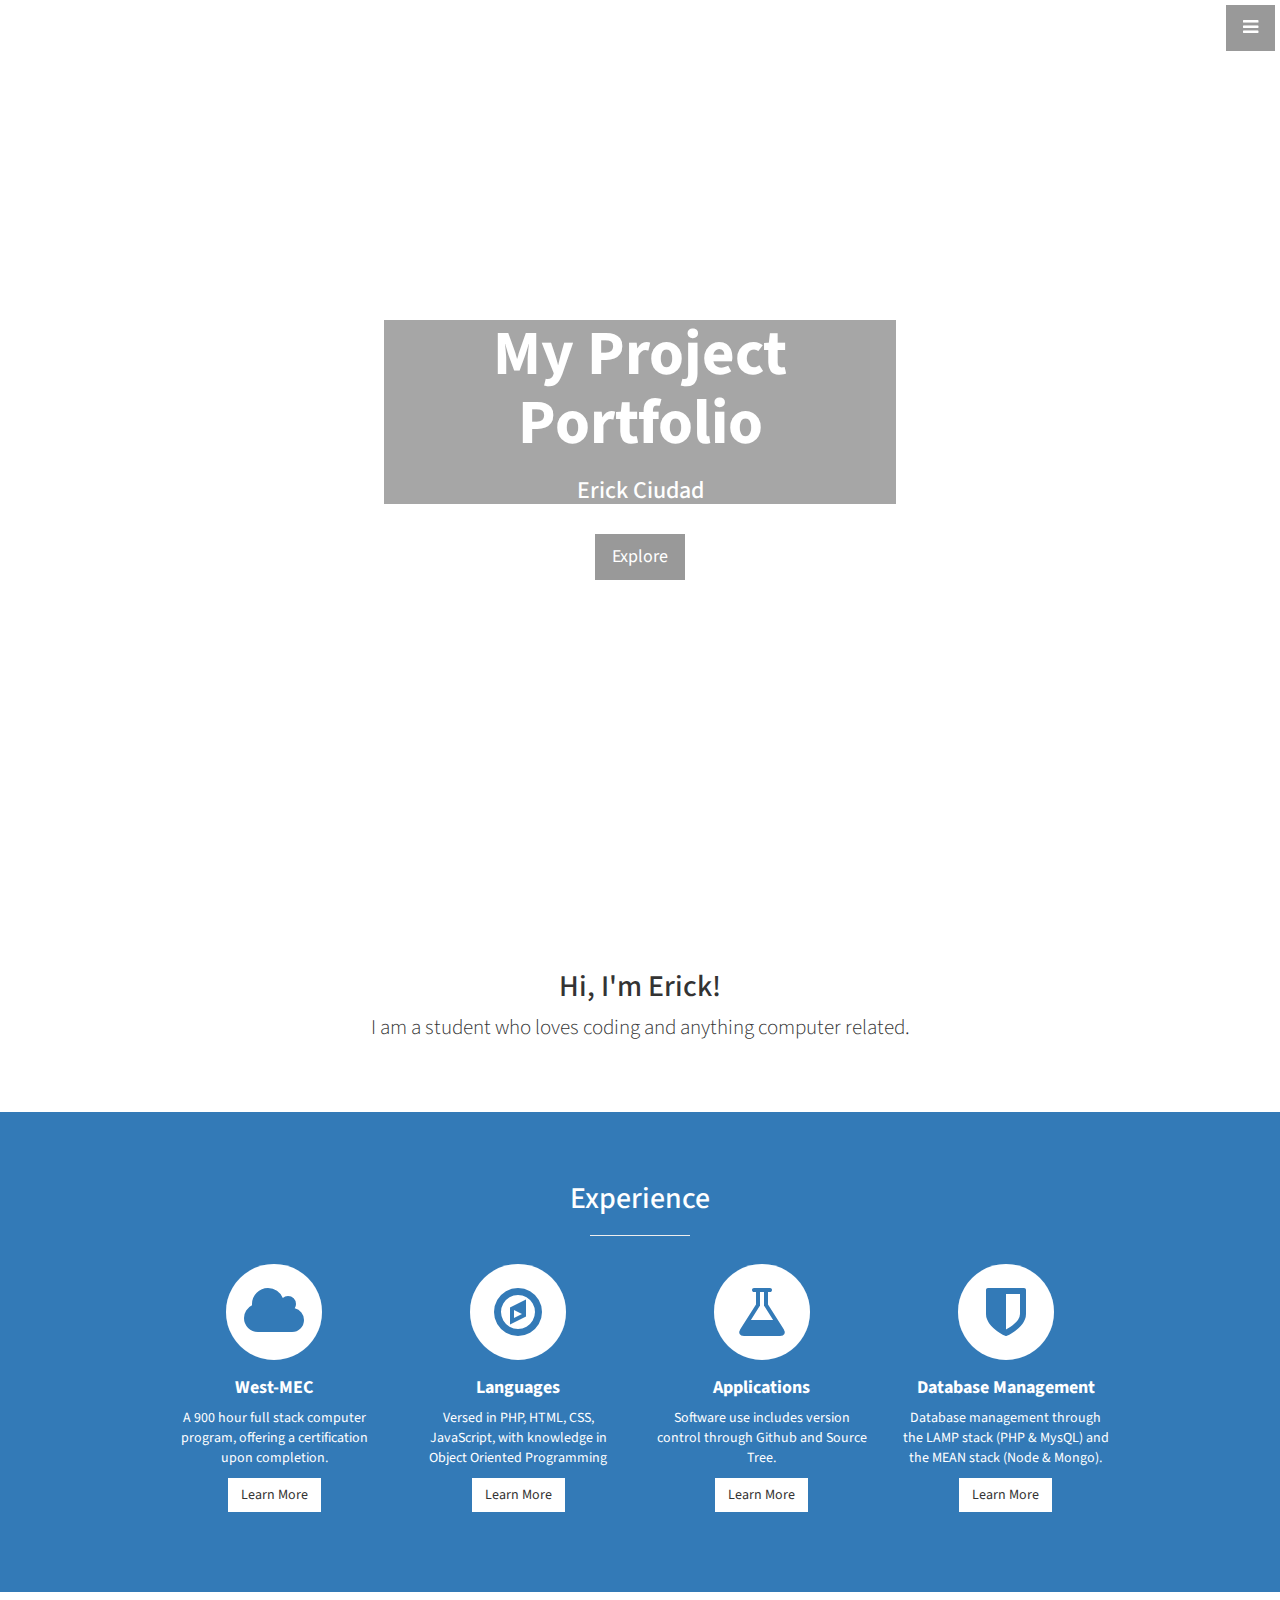
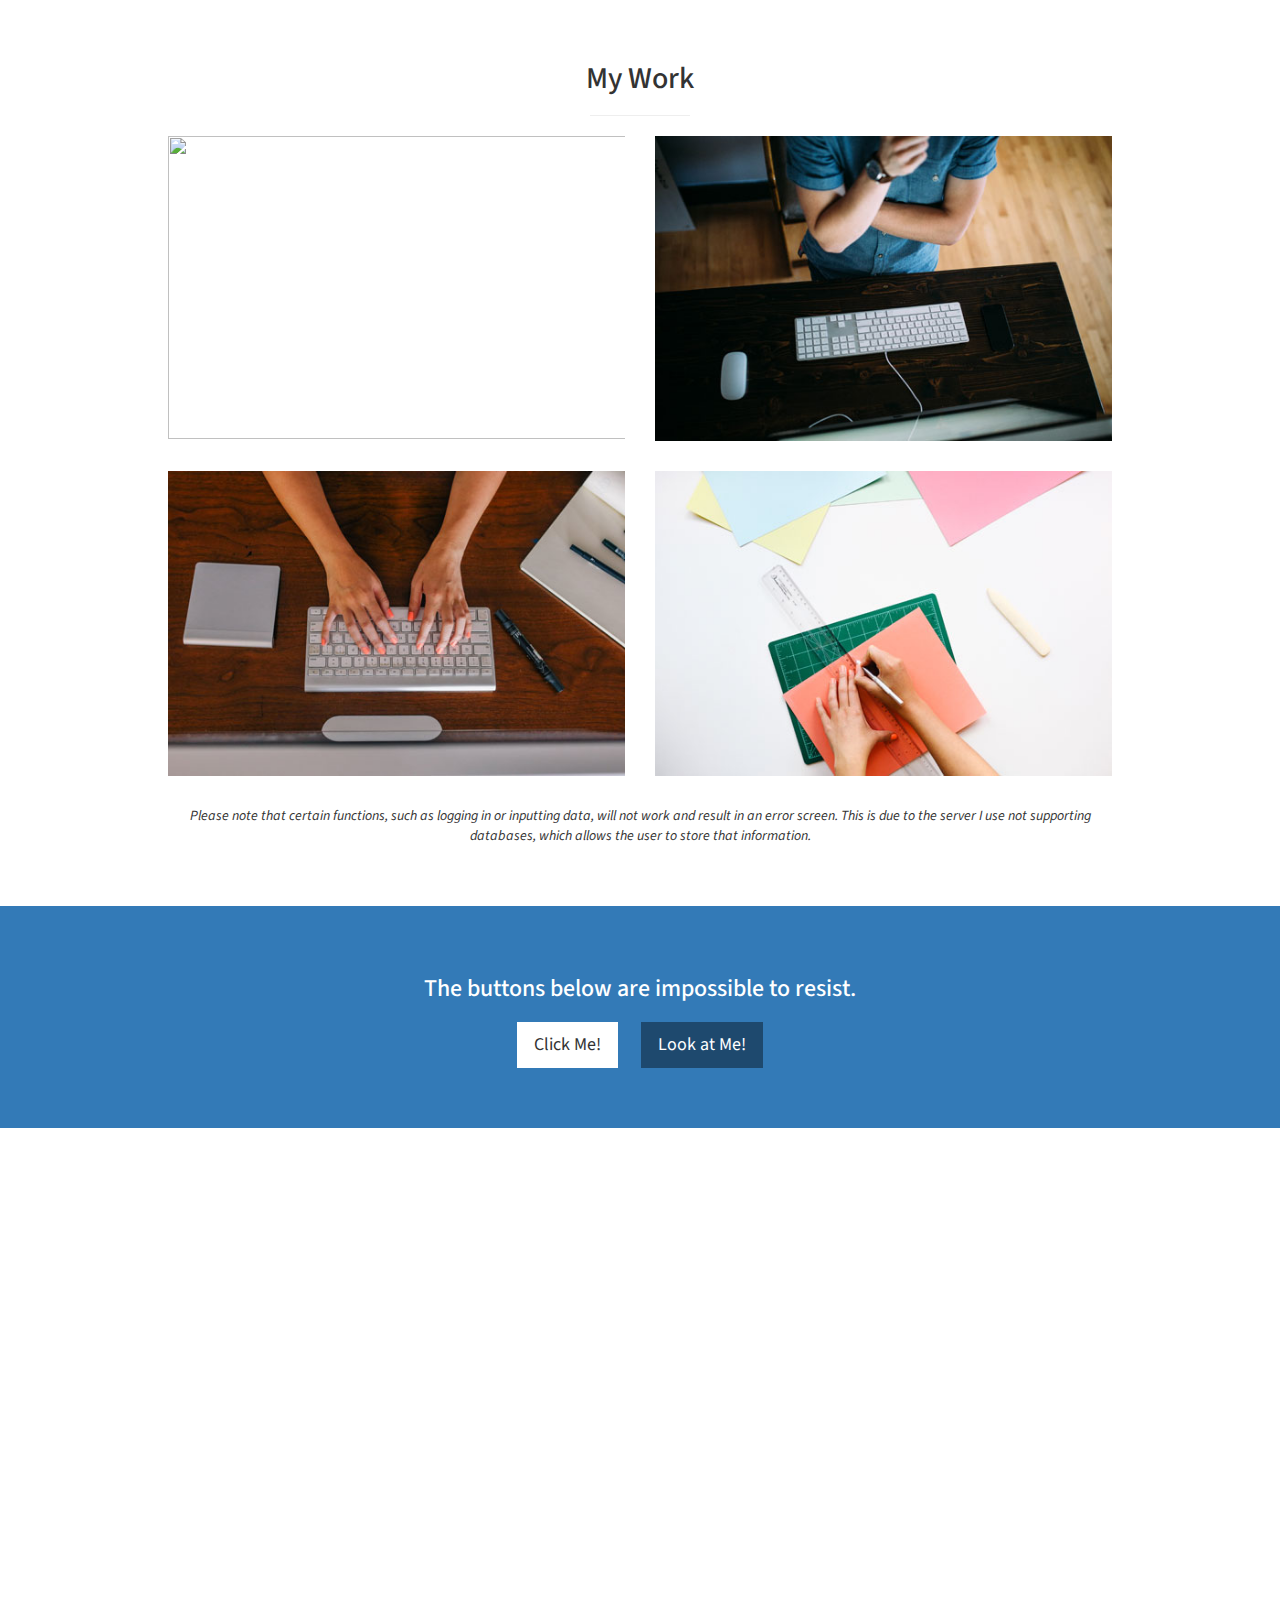
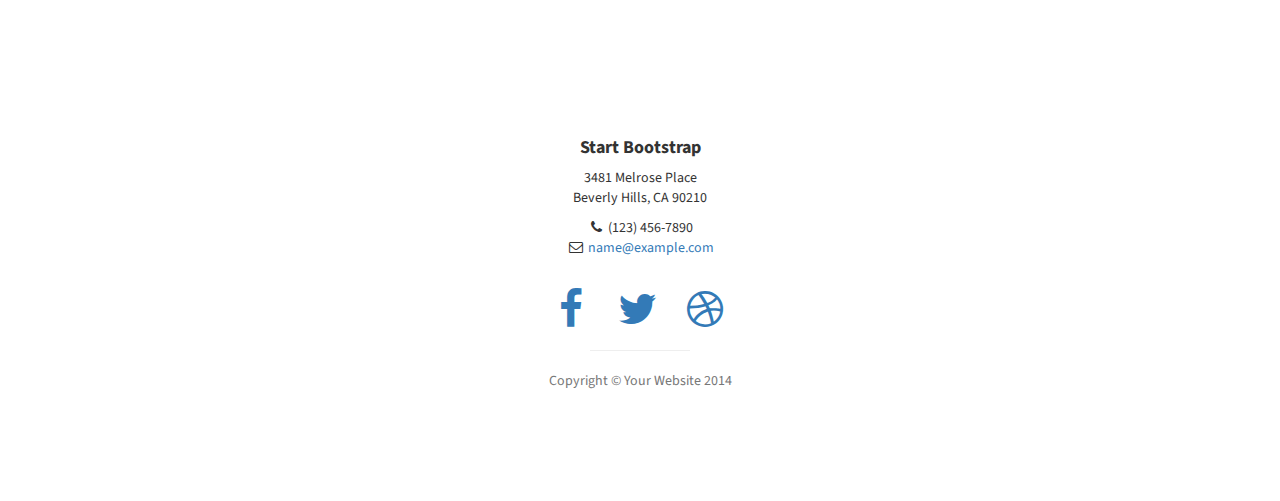
==== commit 03841ff9: "Got bootstrap ristoranteConFusion linked and properly working, now working on the StPatrick'sDay raf" ====
--- a/startbootstrap-stylish-portfolio-gh-pages/index.html
+++ b/startbootstrap-stylish-portfolio-gh-pages/index.html
@@ -156,11 +156,11 @@
     </section>
 
     <!-- Callout -->
-    <aside class="callout">
+    <!-- <aside class="callout">
         <div class="text-vertical-center">
             <h1>Vertically Centered Text</h1>
         </div>
-    </aside>
+    </aside> -->
 
     <!-- Portfolio -->
     <section id="portfolio" class="portfolio">
@@ -172,14 +172,14 @@
                     <div class="row">
                         <div class="col-md-6">
                             <div class="portfolio-item">
-                                <a href="#">
-                                    <img class="img-portfolio img-responsive" src="img/portfolio-1.jpg">
+                                <a href="../SiteProjects/BootstrapPractice/Assignment3/Assignment3/index.html">
+                                    <img class="img-portfolio img-responsive" src="img/conFusion.png" style="height: 303px; width: 200%;">
                                 </a>
                             </div>
                         </div>
                         <div class="col-md-6">
                             <div class="portfolio-item">
-                                <a href="#">
+                                <a href="../SiteProjects/StPatricksDay/StPatricksDay/startbootstrap-creative-1.0.2/index.html">
                                     <img class="img-portfolio img-responsive" src="img/portfolio-2.jpg">
                                 </a>
                             </div>
@@ -200,7 +200,8 @@
                         </div>
                     </div>
                     <!-- /.row (nested) -->
-                    <a href="#" class="btn btn-dark">View More Items</a>
+                    <!-- <a href="#" class="btn btn-dark">View More Items</a> -->
+                    <p><i>Please note that certain functions, such as logging in or inputting data, will not work and result in an error screen. This is due to the server I use not supporting databases, which allows the user to store that information.</i></p>
                 </div>
                 <!-- /.col-lg-10 -->
             </div>
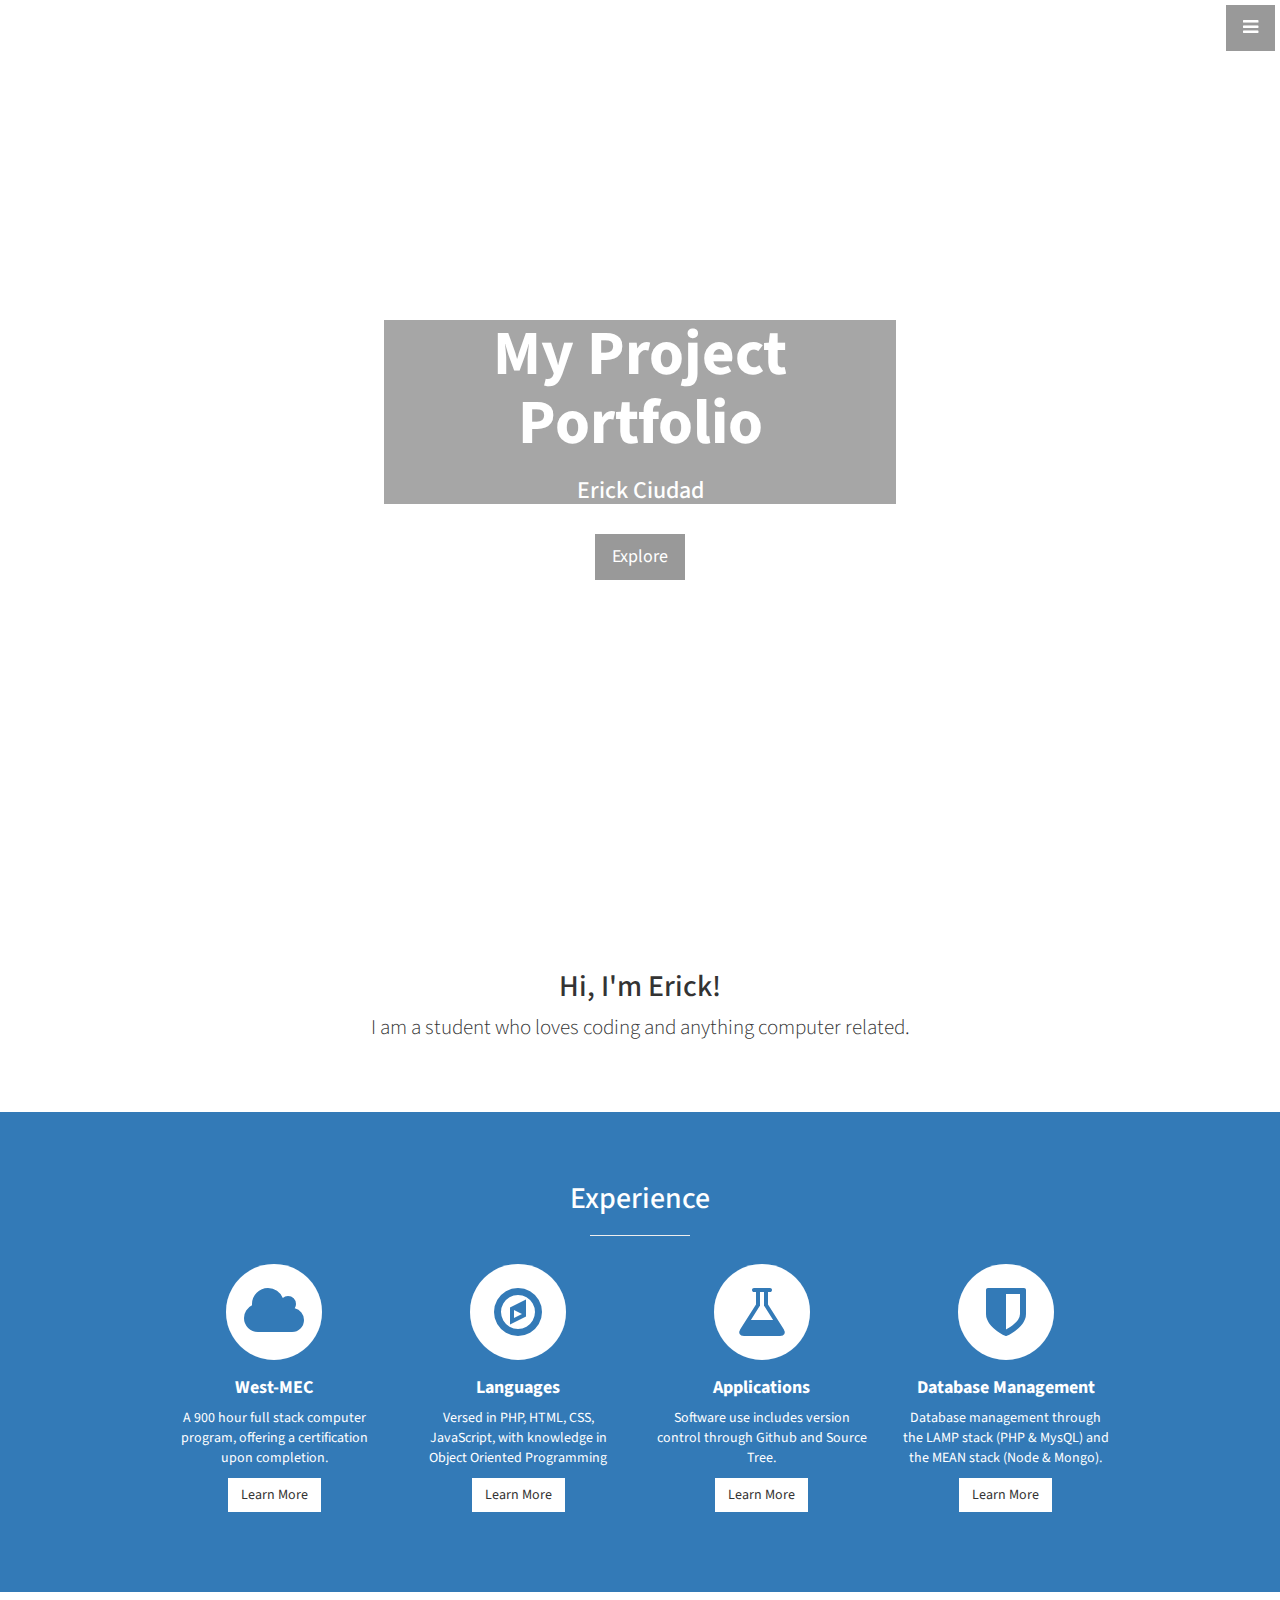
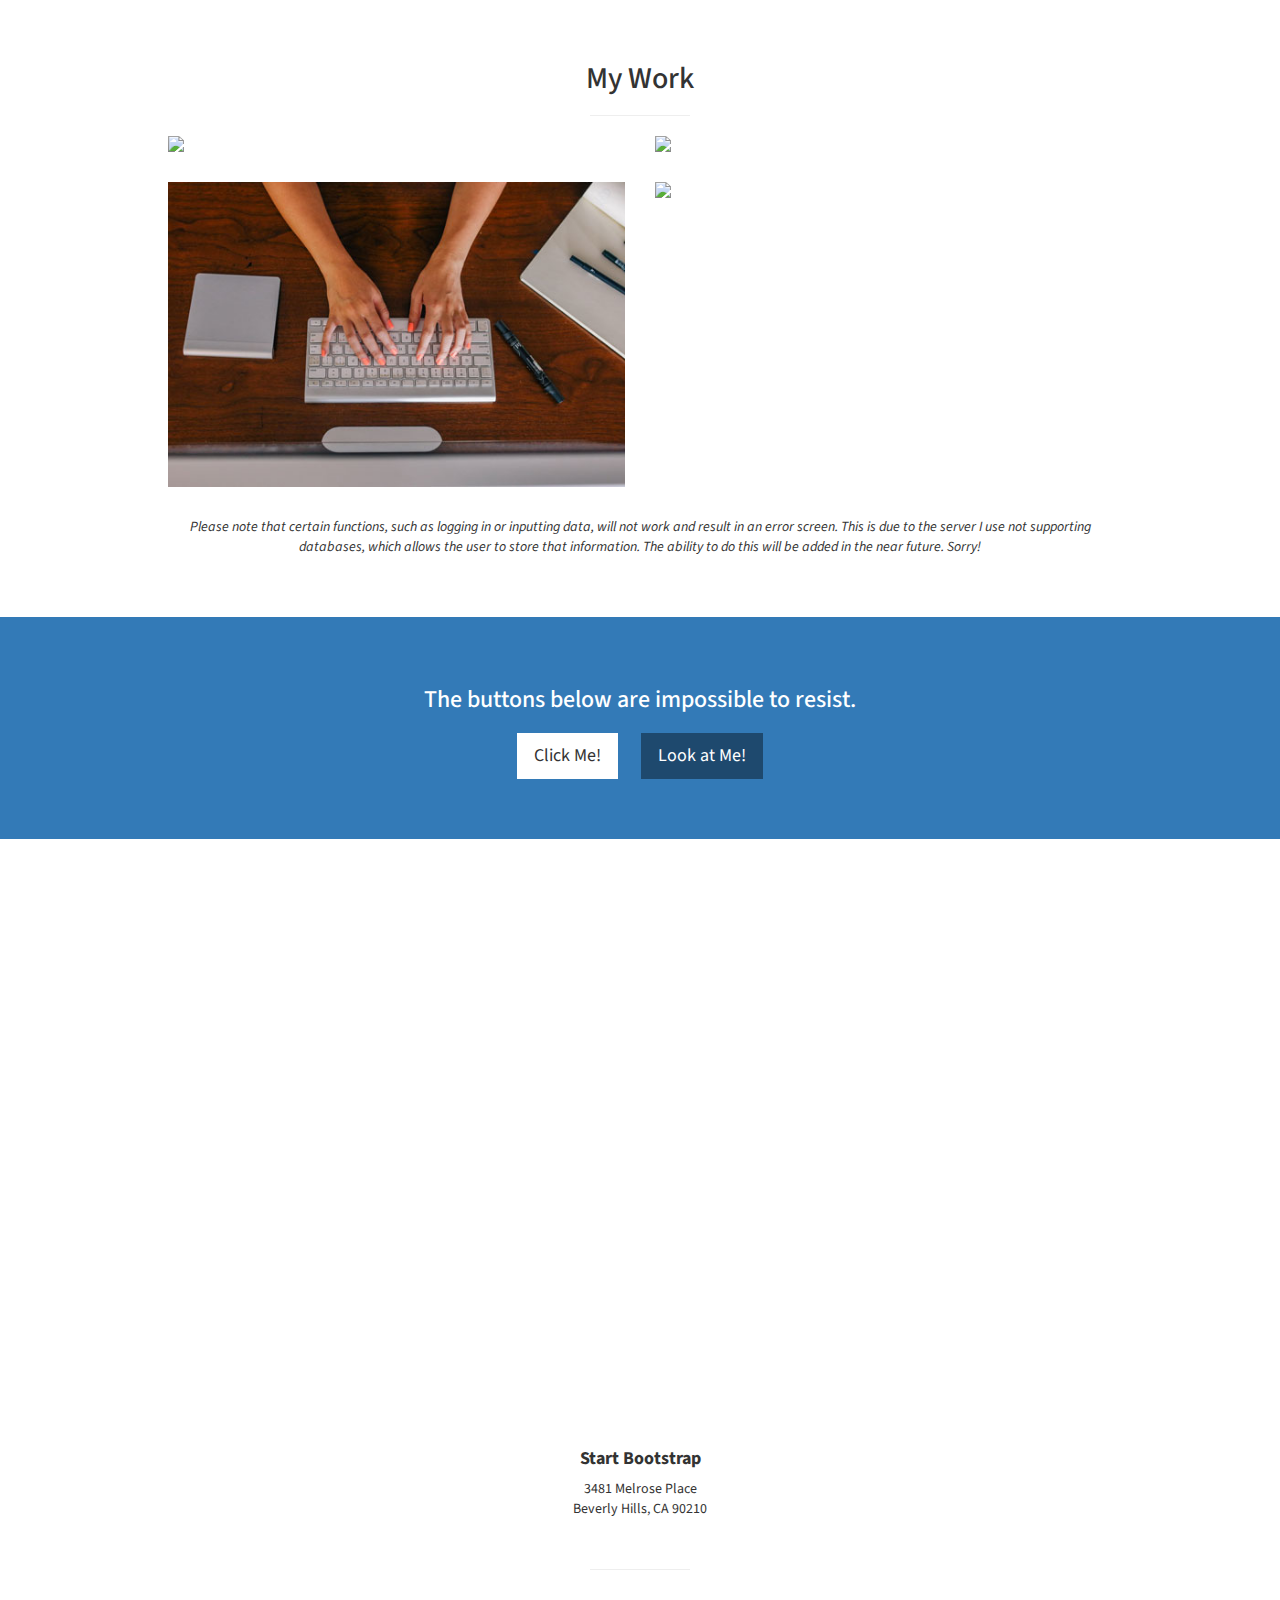
==== commit 5b791568: "StPatricksDay and SquarePlay cleaned up and finished" ====
--- a/startbootstrap-stylish-portfolio-gh-pages/index.html
+++ b/startbootstrap-stylish-portfolio-gh-pages/index.html
@@ -173,14 +173,15 @@
                         <div class="col-md-6">
                             <div class="portfolio-item">
                                 <a href="../SiteProjects/BootstrapPractice/Assignment3/Assignment3/index.html">
-                                    <img class="img-portfolio img-responsive" src="img/conFusion.png" style="height: 303px; width: 200%;">
+                                    <img class="img-portfolio img-responsive" src="img/conFusion.png">
+                                    <!-- style="height: 303px; width: 200%; -->
                                 </a>
                             </div>
                         </div>
                         <div class="col-md-6">
                             <div class="portfolio-item">
                                 <a href="../SiteProjects/StPatricksDay/StPatricksDay/startbootstrap-creative-1.0.2/index.html">
-                                    <img class="img-portfolio img-responsive" src="img/portfolio-2.jpg">
+                                    <img class="img-portfolio img-responsive" src="img/StPatricksDay.png">
                                 </a>
                             </div>
                         </div>
@@ -193,15 +194,15 @@
                         </div>
                         <div class="col-md-6">
                             <div class="portfolio-item">
-                                <a href="#">
-                                    <img class="img-portfolio img-responsive" src="img/portfolio-4.jpg">
+                                <a href="../SiteProjects/SquarePlay/SquarePlay/index.html">
+                                    <img class="img-portfolio img-responsive" src="img/SquarePlay.png">
                                 </a>
                             </div>
                         </div>
                     </div>
                     <!-- /.row (nested) -->
                     <!-- <a href="#" class="btn btn-dark">View More Items</a> -->
-                    <p><i>Please note that certain functions, such as logging in or inputting data, will not work and result in an error screen. This is due to the server I use not supporting databases, which allows the user to store that information.</i></p>
+                    <p><i>Please note that certain functions, such as logging in or inputting data, will not work and result in an error screen. This is due to the server I use not supporting databases, which allows the user to store that information. The ability to do this will be added in the near future. Sorry!</i></p>
                 </div>
                 <!-- /.col-lg-10 -->
             </div>
@@ -242,13 +243,13 @@
                     </h4>
                     <p>3481 Melrose Place
                         <br>Beverly Hills, CA 90210</p>
-                    <ul class="list-unstyled">
+                    <!-- <ul class="list-unstyled">
                         <li><i class="fa fa-phone fa-fw"></i> (123) 456-7890</li>
                         <li><i class="fa fa-envelope-o fa-fw"></i> <a href="mailto:name@example.com">name@example.com</a>
                         </li>
-                    </ul>
+                    </ul> -->
                     <br>
-                    <ul class="list-inline">
+                    <!-- <ul class="list-inline">
                         <li>
                             <a href="#"><i class="fa fa-facebook fa-fw fa-3x"></i></a>
                         </li>
@@ -258,9 +259,9 @@
                         <li>
                             <a href="#"><i class="fa fa-dribbble fa-fw fa-3x"></i></a>
                         </li>
-                    </ul>
+                    </ul> -->
                     <hr class="small">
-                    <p class="text-muted">Copyright &copy; Your Website 2014</p>
+                    <!-- <p class="text-muted">Copyright &copy; Your Website 2014</p> -->
                 </div>
             </div>
         </div>
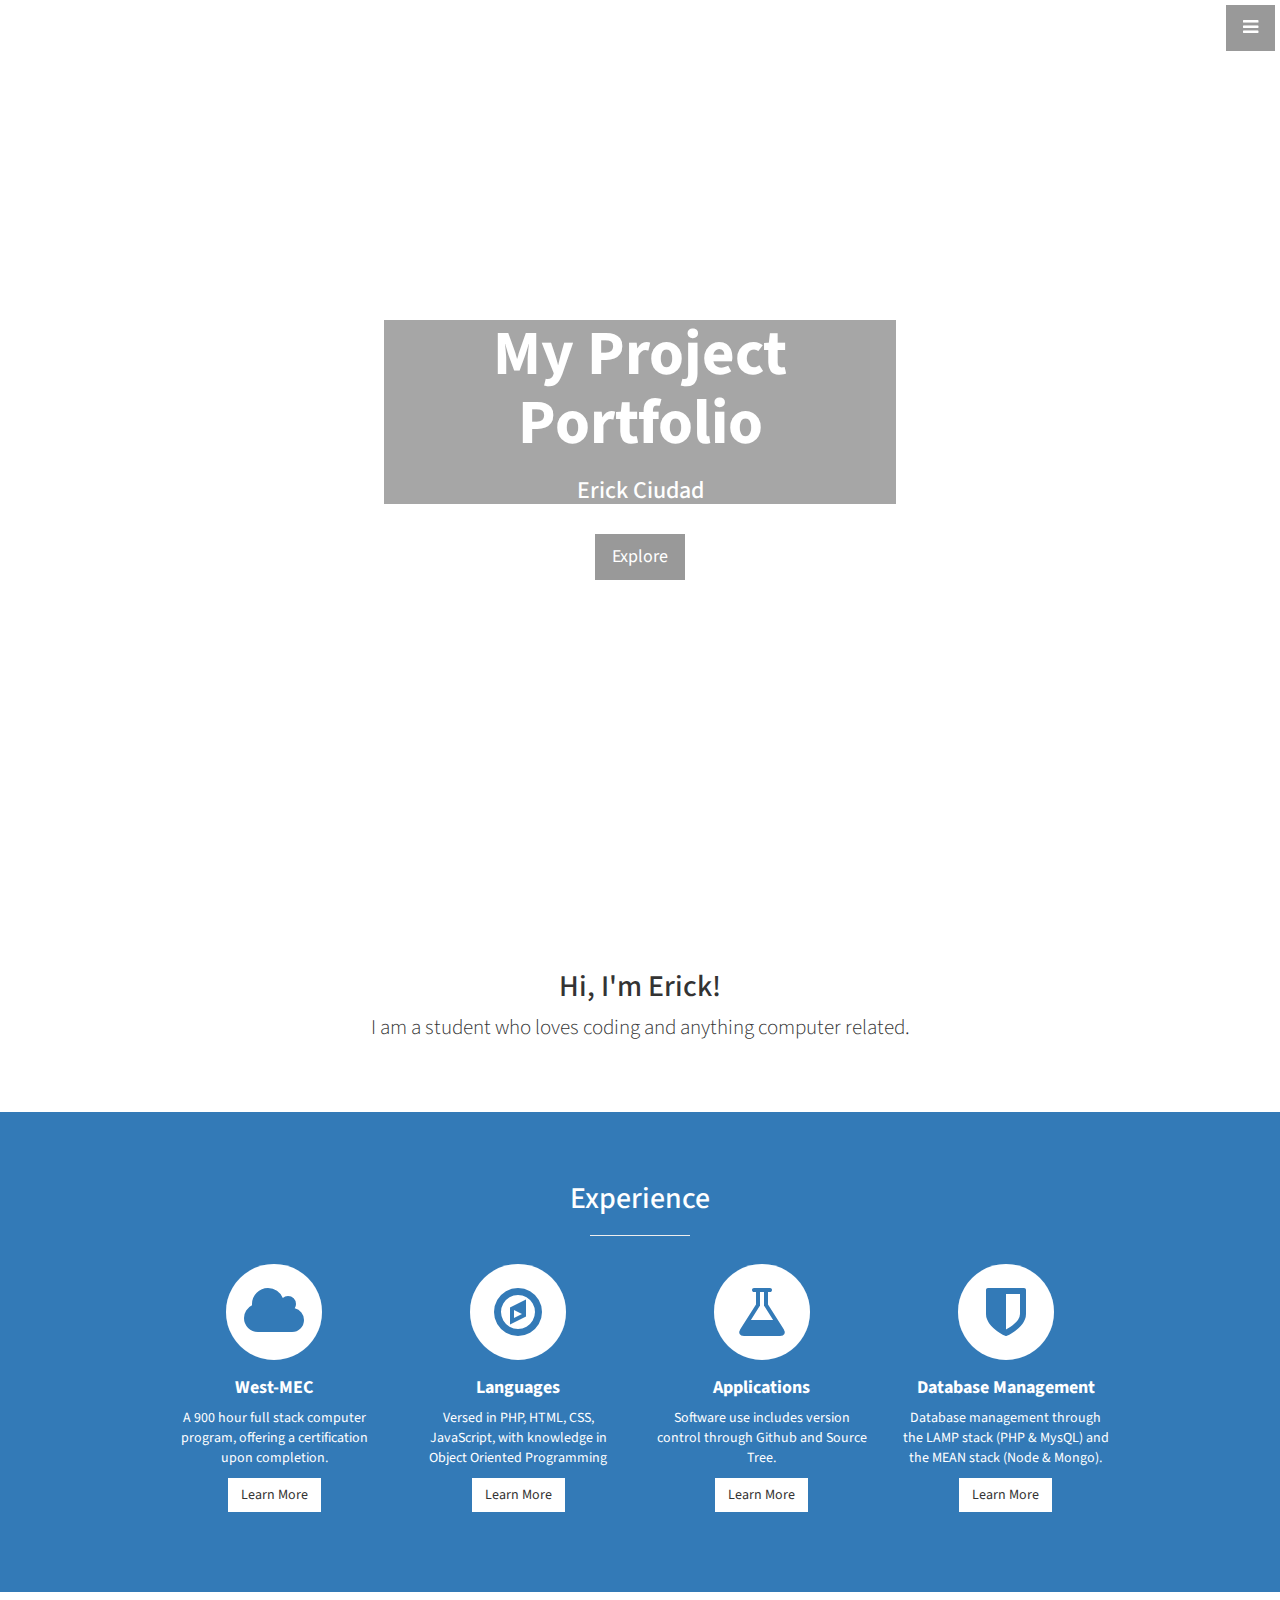
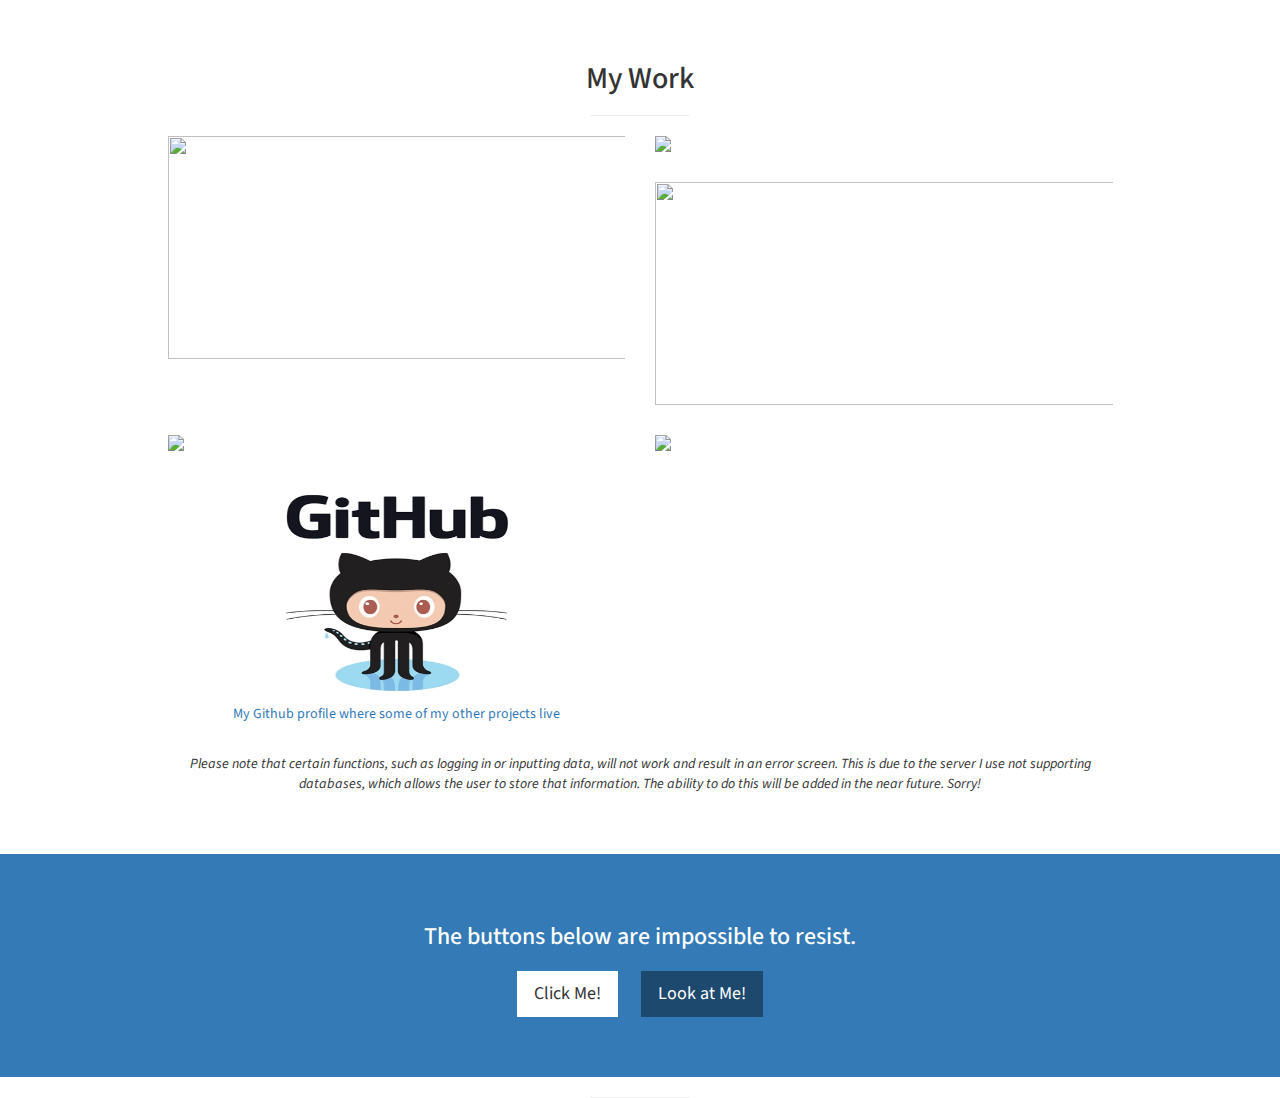
==== commit d1efbf3b: "Got all links working, now beginning to polish up the website" ====
--- a/startbootstrap-stylish-portfolio-gh-pages/index.html
+++ b/startbootstrap-stylish-portfolio-gh-pages/index.html
@@ -173,8 +173,7 @@
                         <div class="col-md-6">
                             <div class="portfolio-item">
                                 <a href="../SiteProjects/BootstrapPractice/Assignment3/Assignment3/index.html">
-                                    <img class="img-portfolio img-responsive" src="img/conFusion.png">
-                                    <!-- style="height: 303px; width: 200%; -->
+                                    <img class="img-portfolio img-responsive" src="img/conFusion.png" style="height: 223px; width: 200%;">
                                 </a>
                             </div>
                         </div>
@@ -187,8 +186,8 @@
                         </div>
                         <div class="col-md-6">
                             <div class="portfolio-item">
-                                <a href="#">
-                                    <img class="img-portfolio img-responsive" src="img/portfolio-3.jpg">
+                                <a href="../SiteProjects/SwordPlay/SwordPlay/index.html">
+                                    <img class="img-portfolio img-responsive" src="img/SwordPlay.png" style="height: 223px; width: 200%;" >
                                 </a>
                             </div>
                         </div>
@@ -199,7 +198,25 @@
                                 </a>
                             </div>
                         </div>
+                        <div class="col-md-6">
+                            <div class="portfolio-item">
+                                <a href="../SiteProjects/StayWoke-master/StayWoke-master/index.html">
+                                    <img class="img-portfolio img-responsive" src="img/StayWoke.png">
+                                </a>
+                            </div>
+                        </div>
+                        <div class="col-md-6">
+                            <div class="portfolio-item">
+                                <a href="https://github.com/ErickCiudad">
+                                    <img class="img-portfolio img-responsive" src="img/github-logo.jpg" style="height: 223px; width: 200%;">
+                                    <p>
+                                      My Github profile where some of my other projects live
+                                    </p>
+                                </a>
+                            </div>
+                        </div>
                     </div>
+
                     <!-- /.row (nested) -->
                     <!-- <a href="#" class="btn btn-dark">View More Items</a> -->
                     <p><i>Please note that certain functions, such as logging in or inputting data, will not work and result in an error screen. This is due to the server I use not supporting databases, which allows the user to store that information. The ability to do this will be added in the near future. Sorry!</i></p>
@@ -225,30 +242,30 @@
     </aside>
 
     <!-- Map -->
-    <section id="contact" class="map">
+    <!-- <section id="contact" class="map">
         <iframe width="100%" height="100%" frameborder="0" scrolling="no" marginheight="0" marginwidth="0" src="https://maps.google.com/maps?f=q&amp;source=s_q&amp;hl=en&amp;geocode=&amp;q=Twitter,+Inc.,+Market+Street,+San+Francisco,+CA&amp;aq=0&amp;oq=twitter&amp;sll=28.659344,-81.187888&amp;sspn=0.128789,0.264187&amp;ie=UTF8&amp;hq=Twitter,+Inc.,+Market+Street,+San+Francisco,+CA&amp;t=m&amp;z=15&amp;iwloc=A&amp;output=embed"></iframe>
         <br />
         <small>
             <a href="https://maps.google.com/maps?f=q&amp;source=embed&amp;hl=en&amp;geocode=&amp;q=Twitter,+Inc.,+Market+Street,+San+Francisco,+CA&amp;aq=0&amp;oq=twitter&amp;sll=28.659344,-81.187888&amp;sspn=0.128789,0.264187&amp;ie=UTF8&amp;hq=Twitter,+Inc.,+Market+Street,+San+Francisco,+CA&amp;t=m&amp;z=15&amp;iwloc=A"></a>
         </small>
         </iframe>
-    </section>
+    </section> -->
 
     <!-- Footer -->
-    <footer>
+    <!-- <footer>
         <div class="container">
             <div class="row">
                 <div class="col-lg-10 col-lg-offset-1 text-center">
                     <h4><strong>Start Bootstrap</strong>
                     </h4>
                     <p>3481 Melrose Place
-                        <br>Beverly Hills, CA 90210</p>
+                        <br>Beverly Hills, CA 90210</p> -->
                     <!-- <ul class="list-unstyled">
                         <li><i class="fa fa-phone fa-fw"></i> (123) 456-7890</li>
                         <li><i class="fa fa-envelope-o fa-fw"></i> <a href="mailto:name@example.com">name@example.com</a>
                         </li>
                     </ul> -->
-                    <br>
+                    <!-- <br> -->
                     <!-- <ul class="list-inline">
                         <li>
                             <a href="#"><i class="fa fa-facebook fa-fw fa-3x"></i></a>
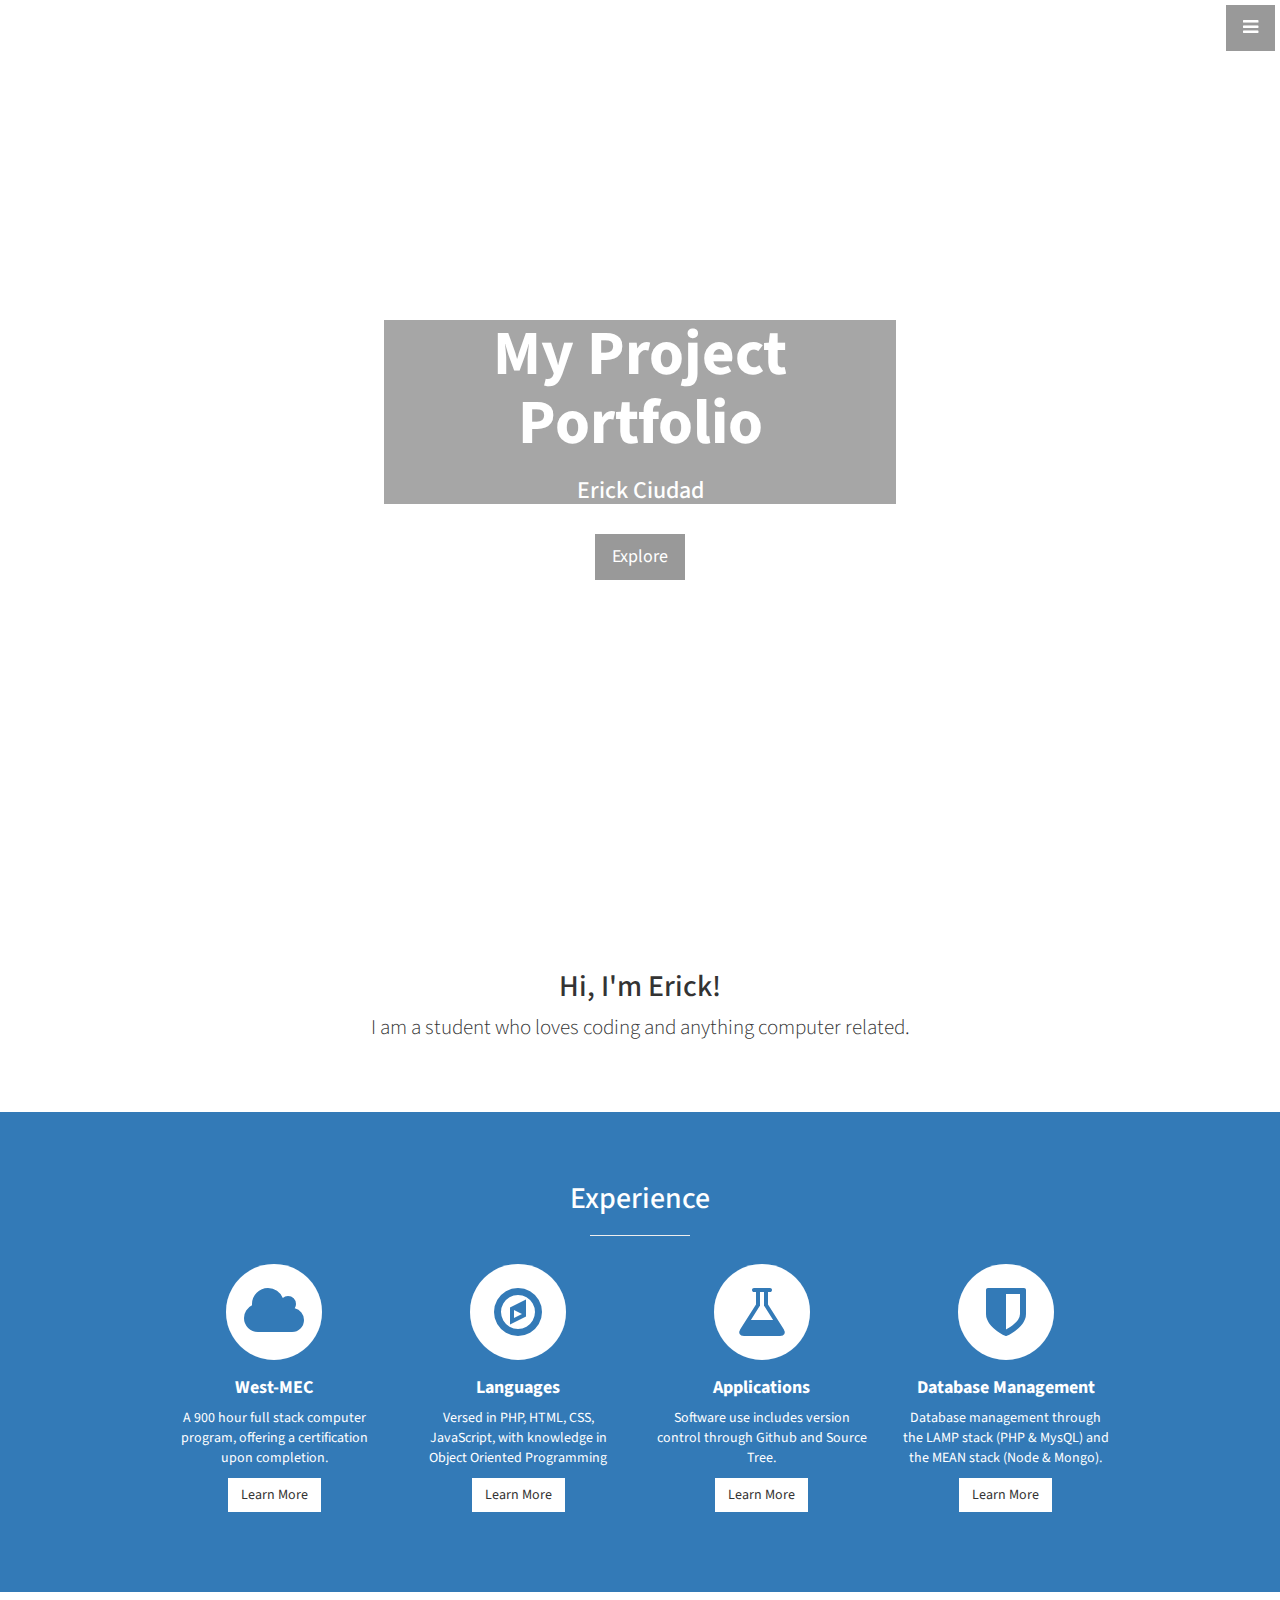
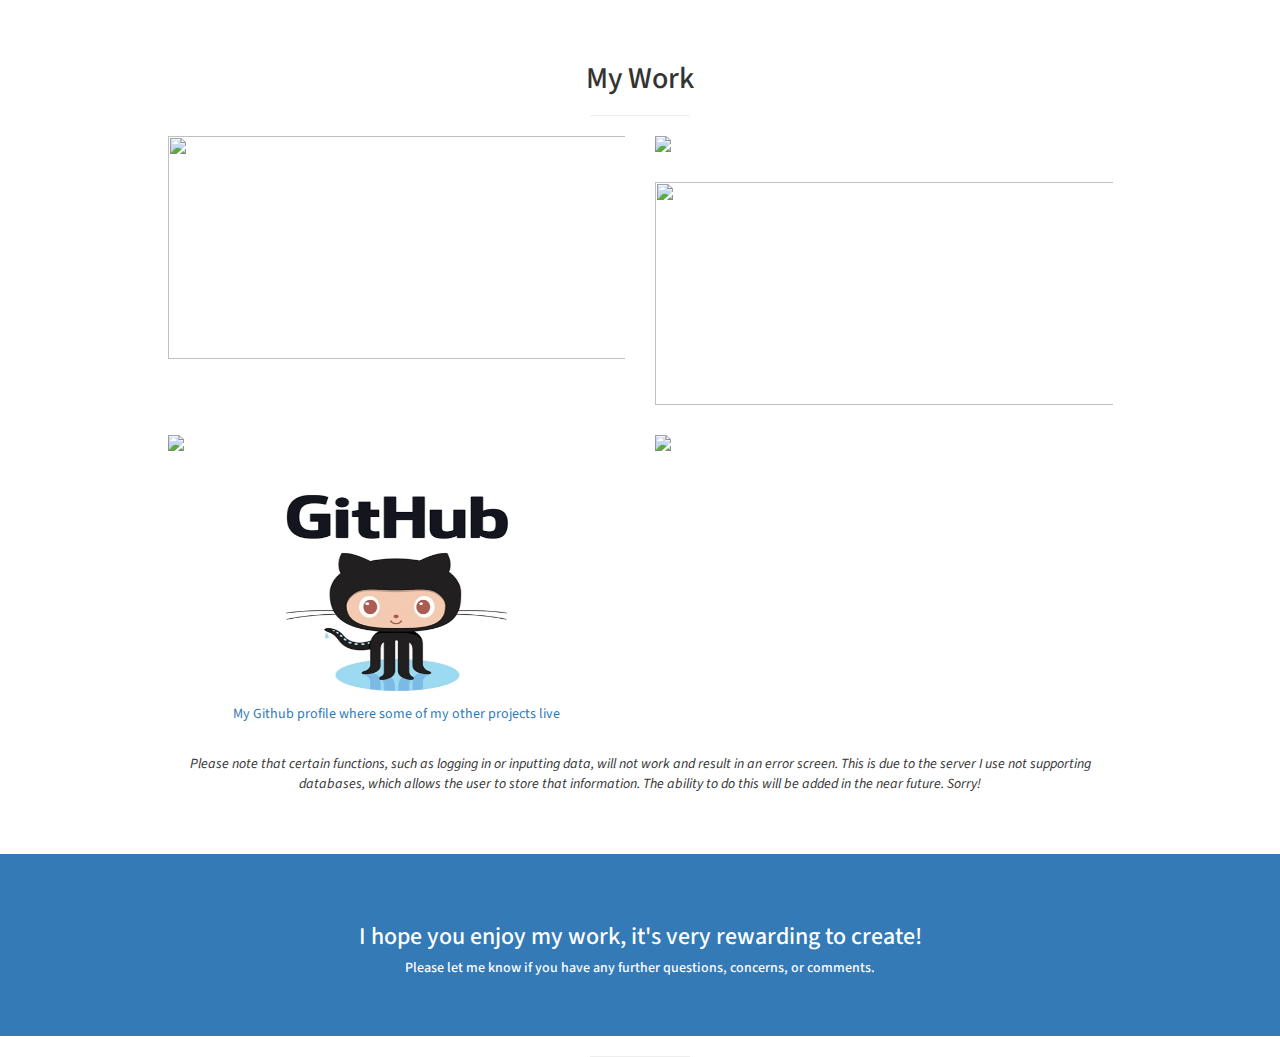
==== commit f66ec98a: "final touches, turned in to asu." ====
--- a/startbootstrap-stylish-portfolio-gh-pages/index.html
+++ b/startbootstrap-stylish-portfolio-gh-pages/index.html
@@ -233,9 +233,11 @@
         <div class="container">
             <div class="row">
                 <div class="col-lg-12 text-center">
-                    <h3>The buttons below are impossible to resist.</h3>
-                    <a href="#" class="btn btn-lg btn-light">Click Me!</a>
-                    <a href="#" class="btn btn-lg btn-dark">Look at Me!</a>
+                    <h3>I hope you enjoy my work, it's very rewarding to create!</h3>
+                    <h5>Please let me know if you have any further questions, concerns, or comments.</h5>
+                    <h5> <i></i> </h5>
+                    <!-- <a href="#" class="btn btn-lg btn-light">Click Me!</a>
+                    <a href="#" class="btn btn-lg btn-dark">Look at Me!</a> -->
                 </div>
             </div>
         </div>
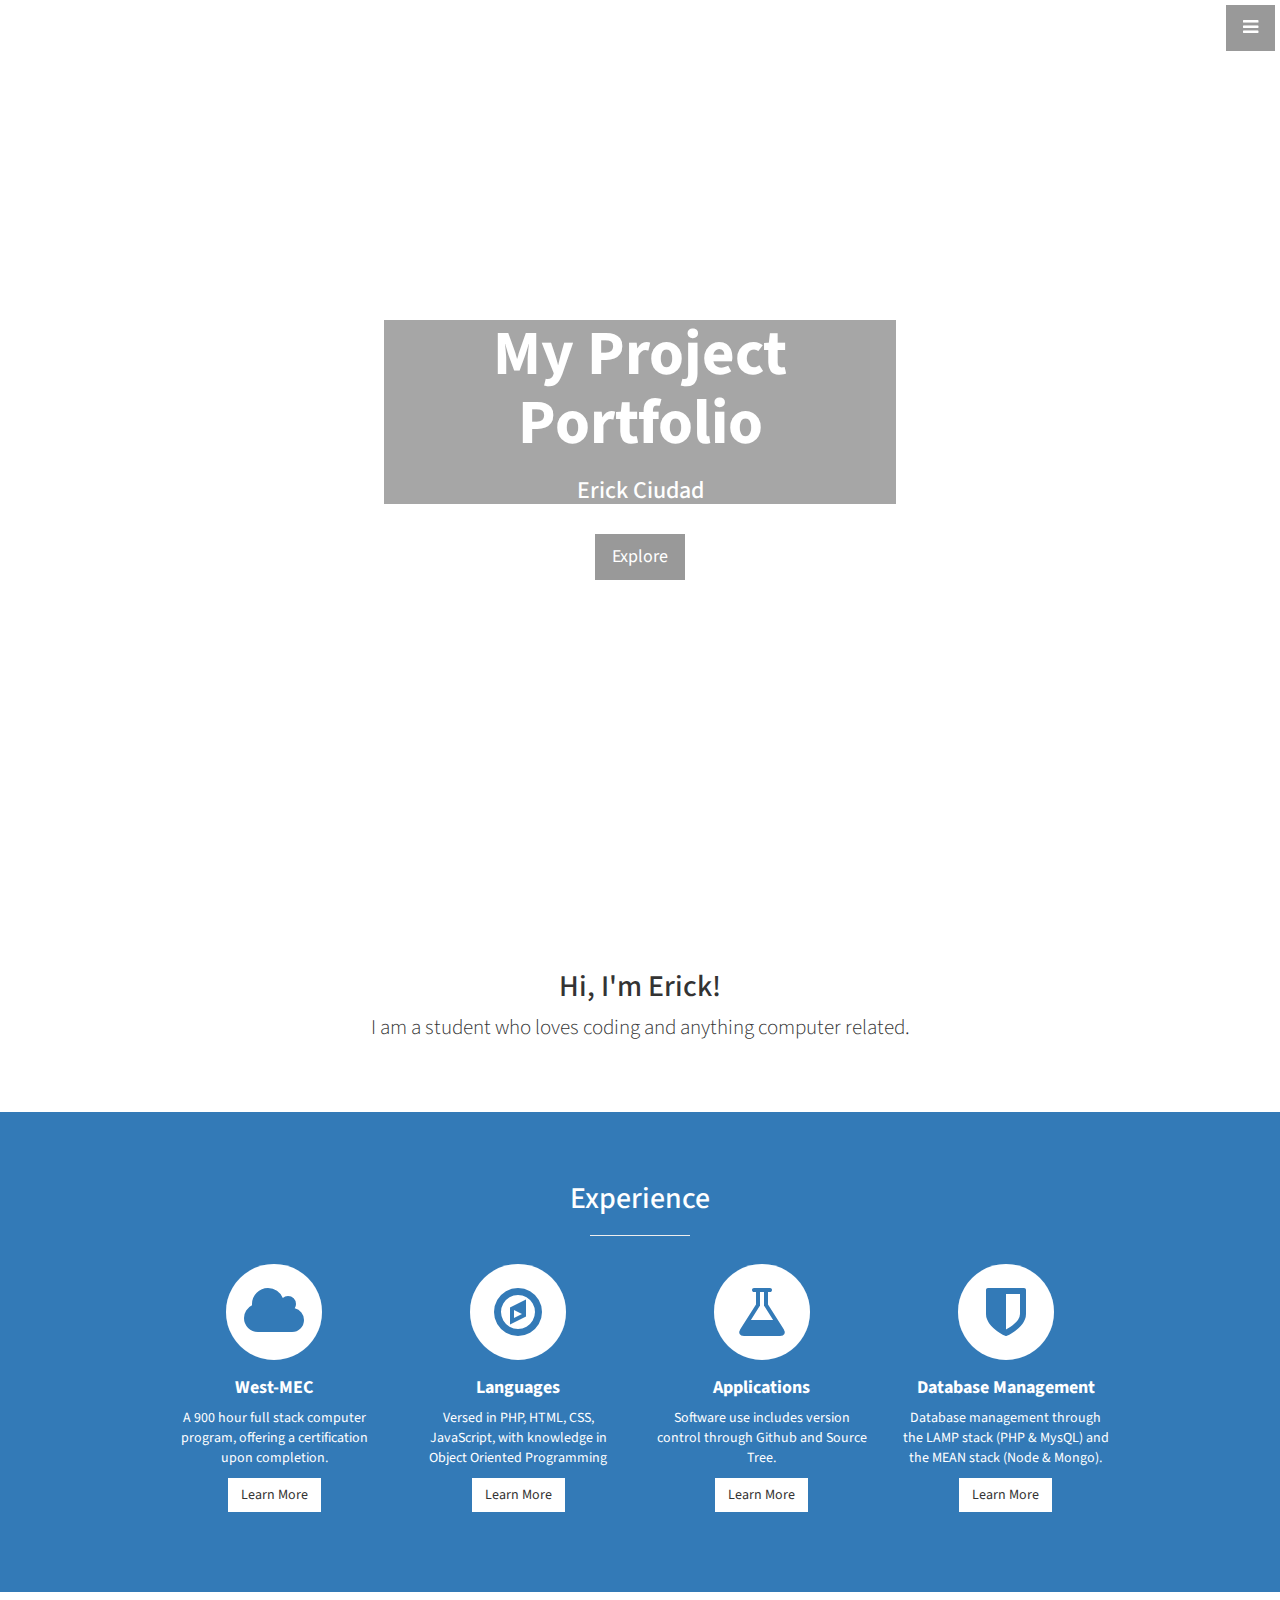
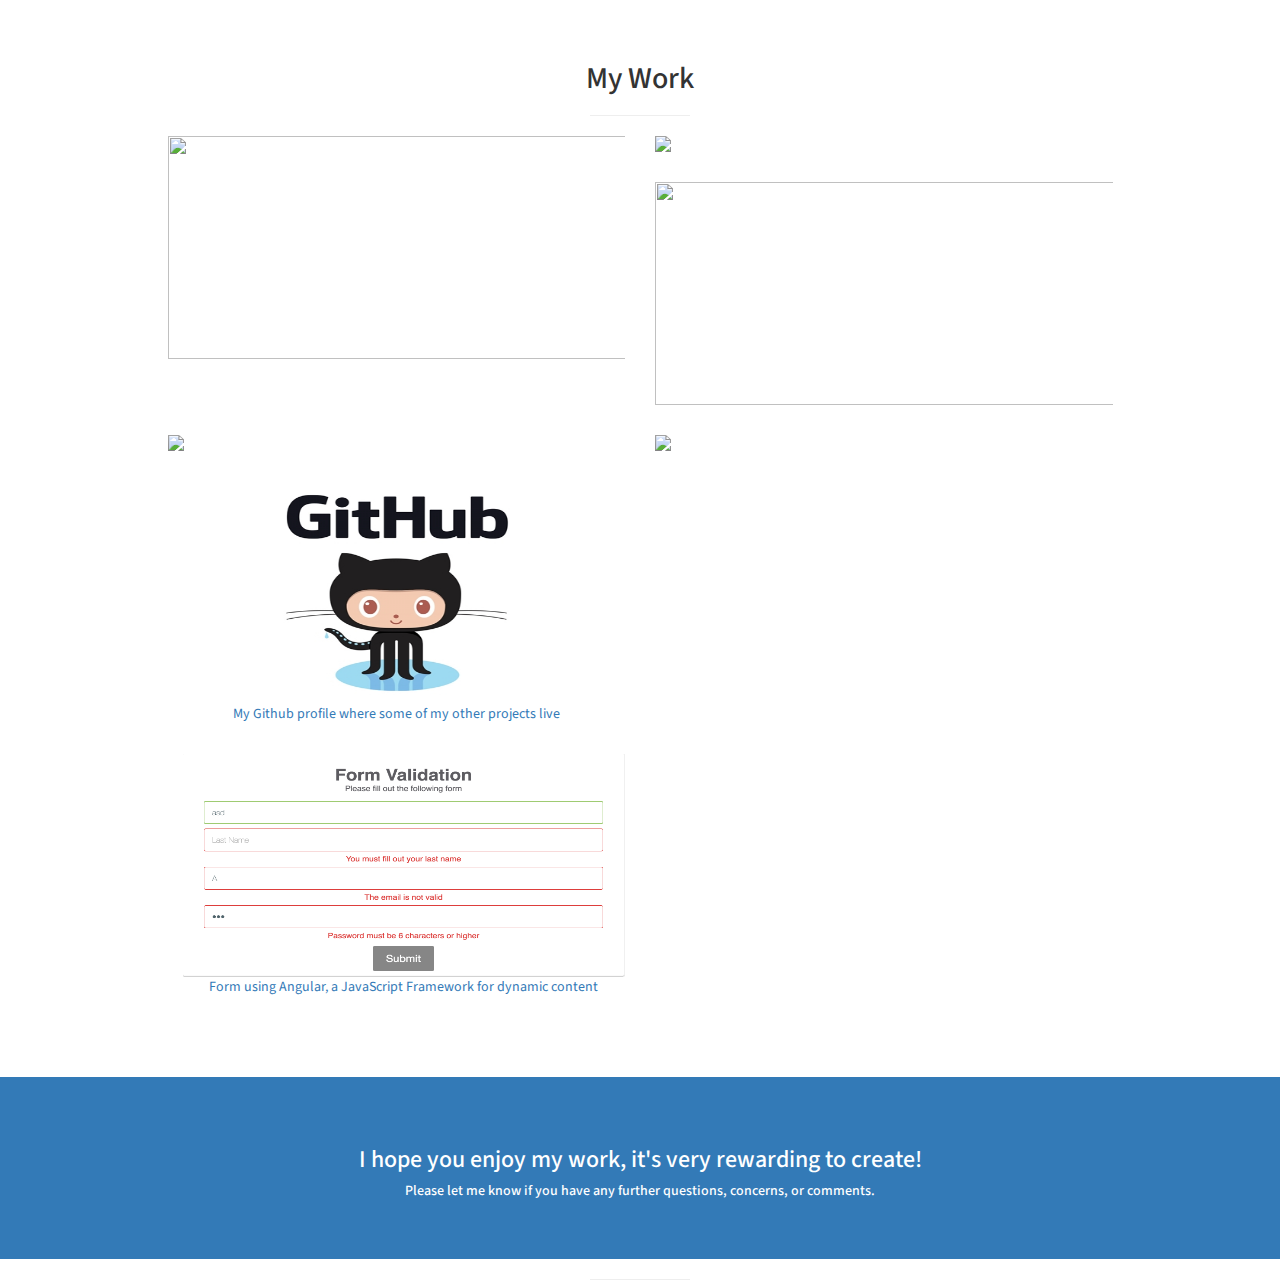
==== commit 6141b291: "removed warning of backend not working, and added new slot for Angular JS form on and link to the in" ====
--- a/startbootstrap-stylish-portfolio-gh-pages/index.html
+++ b/startbootstrap-stylish-portfolio-gh-pages/index.html
@@ -216,10 +216,21 @@
                             </div>
                         </div>
                     </div>
+                    <div class="col-md-6">
+                        <div class="portfolio-item">
+                            <a href="http://sites.westmec-coding.org/~eciudad/Angular-Form/index.html">
+                                <img class="img-portfolio img-responsive" src="img/angularForm.png" style="height: 223px; width: 200%;">
+                                <p>
+                                  Form using Angular, a JavaScript Framework for dynamic content
+                                </p>
+                            </a>
+                        </div>
+                    </div>
+                </div>
 
                     <!-- /.row (nested) -->
                     <!-- <a href="#" class="btn btn-dark">View More Items</a> -->
-                    <p><i>Please note that certain functions, such as logging in or inputting data, will not work and result in an error screen. This is due to the server I use not supporting databases, which allows the user to store that information. The ability to do this will be added in the near future. Sorry!</i></p>
+                    <!-- <p><i>Please note that certain functions, such as logging in or inputting data, will not work and result in an error screen. This is due to the server I use not supporting databases, which allows the user to store that information. The ability to do this will be added in the near future. Sorry!</i></p> -->
                 </div>
                 <!-- /.col-lg-10 -->
             </div>
